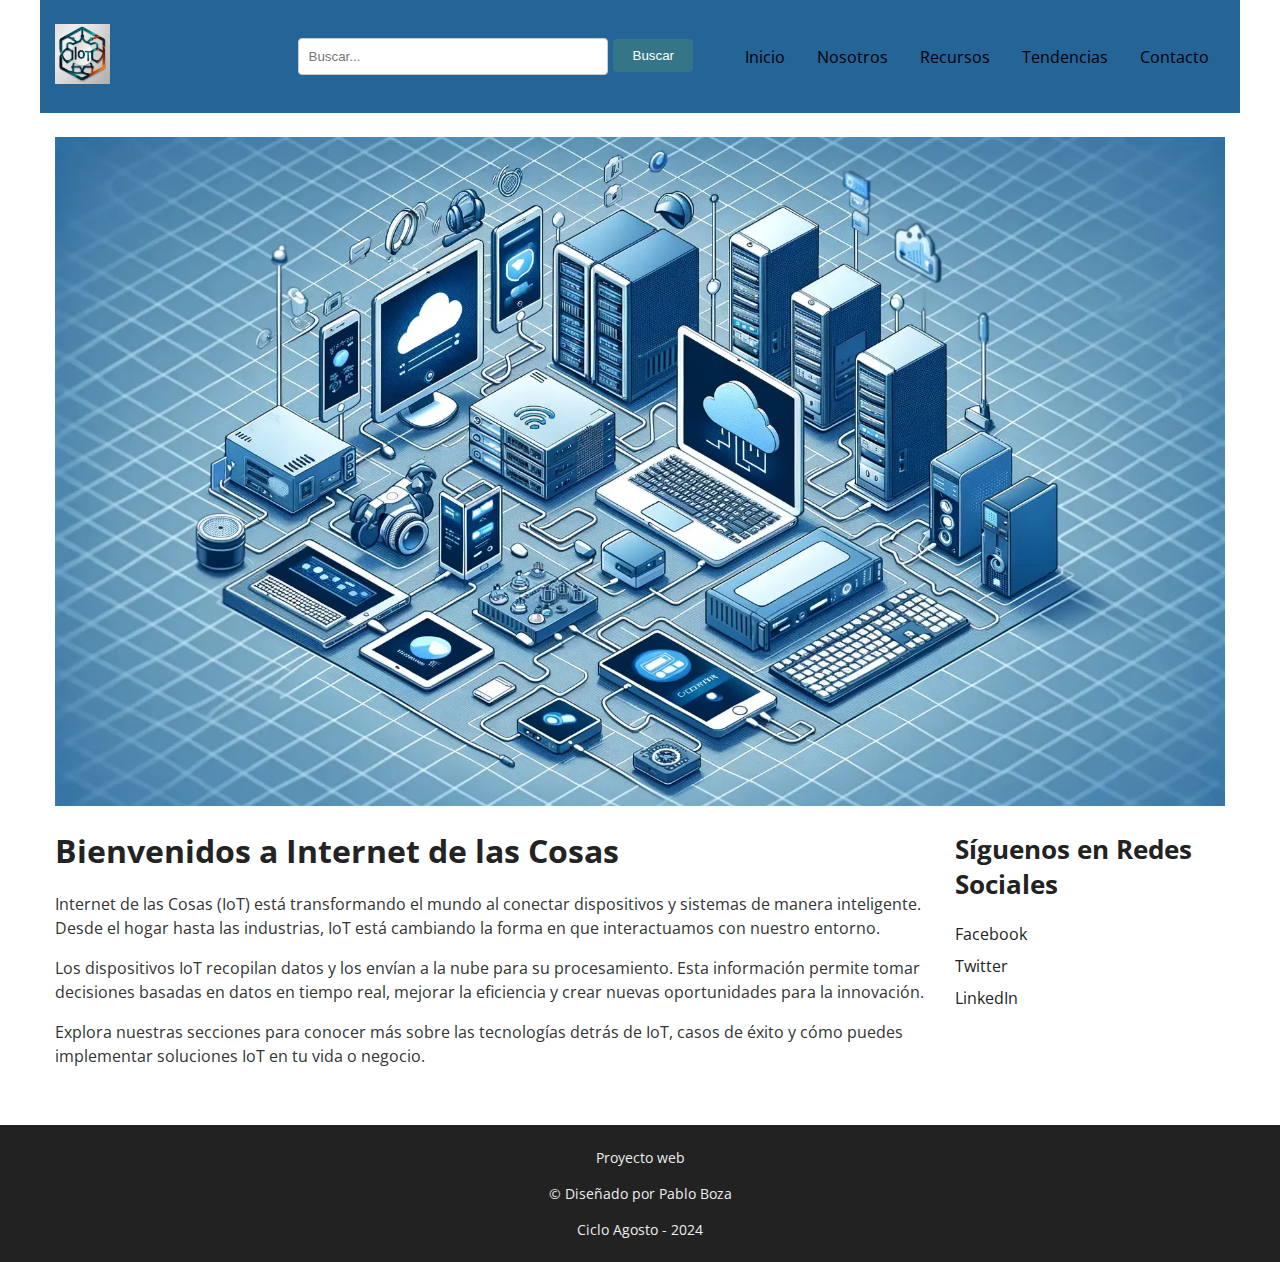
==== index.html @ d5b7204c ":v" ====
<!DOCTYPE html>
<html lang="es">
<head>
    <meta charset="UTF-8">
    <meta name="viewport" content="width=device-width, initial-scale=1.0">
    <title>Proyecto Web</title>
    <link rel="stylesheet" href="css/estilosWeb.css">
    <link rel="stylesheet" type="text/css" href="css/edgrid.css">
</head>
<body>
    <header class="ed-container">
        <div class="ed-item web-20">
            <a href="/"><img src="imagenes/logo_iot.jpeg" alt="Logo IoT"/></a>
        </div>
        <div class="ed-item web-20">
            <form class="search-form">
                <input type="text" name="search" placeholder="Buscar...">
                <button type="submit">Buscar</button>
            </form>
        </div>
        <div class="ed-item web-60">
            <nav>
                <ul class="ed-menu web-horizontal web-main-end">
                    <li><a href="index.html">Inicio</a></li>
                    <li><a href="nosotros.html">Nosotros</a></li>
                    <li><a href="#">Recursos</a>
                        <ul class="ed-menu web-vertical">
                            <li><a href="#">Herramientas</a></li>
                            <li><a href="#">Tutoriales</a></li>
                            <li><a href="#">Información</a></li>
                        </ul>
                    </li>
                    <li><a href="casos.html">Tendencias</a></li>
                    <li><a href="contacto.html">Contacto</a></li>
                </ul>
            </nav>
        </div>
    </header>
    <div id="banner" class="ed-container">
        <div class="ed-item">
            <img src="imagenes/img_iot.jpg" alt="Internet de las Cosas">
        </div>
    </div>
    <div class="ed-container">
        <main class="ed-item web-75">
            <h1>Bienvenidos a Internet de las Cosas</h1>
            <p>Internet de las Cosas (IoT) está transformando el mundo al conectar dispositivos y sistemas de manera inteligente. Desde el hogar hasta las industrias, IoT está cambiando la forma en que interactuamos con nuestro entorno.</p>
            <p>Los dispositivos IoT recopilan datos y los envían a la nube para su procesamiento. Esta información permite tomar decisiones basadas en datos en tiempo real, mejorar la eficiencia y crear nuevas oportunidades para la innovación.</p>
            <p>Explora nuestras secciones para conocer más sobre las tecnologías detrás de IoT, casos de éxito y cómo puedes implementar soluciones IoT en tu vida o negocio.</p>
        </main>
        <aside class="ed-item web-25">
            <div>
                <h2>Síguenos en Redes Sociales</h2>
                <a href="https://es-la.facebook.com/" target="_blank">Facebook</a>
                <a href="https://twitter.com/" target="_blank">Twitter</a>
                <a href="https://www.linkedin.com/" target="_blank">LinkedIn</a>
            </div>
        </aside>
    </div>
    <footer>
        <div class="contenido-footer">
            <p>Proyecto web</p>
            <p>&copy; Diseñado por Pablo Boza</p>
            <p>Ciclo Agosto - 2024</p>
        </div>
    </footer>
</body>
</html>
---- css/estilosWeb.css ----
header {
    background: #246497;
    padding-top: 24px;
    padding-bottom: 24px;
    display: flex;
    align-items: center; /* Alinea verticalmente los elementos en el centro */
}

header .ed-item img {
    max-height: 60px; /* Ajusta esta altura según el tamaño deseado */
    height: auto;
    width: auto;
}

.search-form {
    display: flex;
    align-items: center;
    justify-content: center;
    width: 400px;
    margin: 0 auto; /* Centra el formulario de búsqueda */
    margin-right: 60px;
}

.search-form input[type="text"] {
    padding: 10px;
    border: 1px solid #ccc;
    border-radius: 4px;
    width: calc(100% - 90px); /* Ajusta el ancho para que el campo y el botón se alineen */
    box-sizing: border-box;
}

.search-form button {
    padding: auto;
    border: none;
    border-radius: 4px;
    background-color: #347587; /* Color verde para el botón */
    color: white;
    cursor: pointer;
    width: 80px; /* Ajusta el ancho del botón */
    box-sizing: border-box;
    margin-left: 5px;
    margin-top: 11px;
}

.search-form button:hover {
    background-color: #45a049; /* Color de fondo al pasar el cursor */
}

nav {
    display: flex;
    align-items: center;
    justify-content: flex-end; /* Alinea los elementos de navegación al final */
    margin-left: auto; /* Empuja el menú hacia la derecha si hay espacio disponible */
}

.ed-menu {
    display: flex;
    align-items: center;
    list-style: none;
    margin: 0;
    padding: 0;
}

.ed-menu li {
    position: relative; /* Para la posición de los submenús */
}

.ed-menu a {
    padding: 10px 15px; /* Ajusta el espaciado según sea necesario */
    text-decoration: none;
    color: #000; /* Color de texto predeterminado, cambia si es necesario */
}

.ed-menu a:hover {
    background: #347587; /* Cambia el color de fondo al verde para el tema de IoT */
    color: #fff;
    transition: all 0.5s ease;
}

#banner img {
    margin-top: 24px;
    width: 100%;
    height: auto;
}

main h1 {
    color: #242323; /* Color verde para los encabezados */
}

aside {
    margin-top: 20px; /* Ajusta el margen superior según sea necesario */
}

aside a {
    display: block;
    margin-bottom: 10px;
    color: #242323; /* Color verde para los enlaces */
    text-decoration: none;
}

aside a:hover {
    text-decoration: underline;
}

footer {
    background: #222;
    text-align: center;
    font-size: .9em;
    color: #eee;
    padding-top: 1.5em;
    padding-bottom: 1.5em;
    margin-top: 4em;
}

.contacto {
    width: 80%;
    margin: 2em auto;
}

.contacto .ed-item {
    margin-bottom: 1em;
}

.contacto input,
.contacto textarea {
    width: 100%;
}

.enviar {
    background: steelblue;
    color: #fff;
    text-transform: uppercase;
    line-height: 2.5;
    padding: 0 1em;
    border: none;
    border-radius: 20px;
}

.web-vertical {
    float: left;
    text-align: center;
    background: #FAFAFA;
}
---- css/edgrid.css ----
@charset "UTF-8";
@import url(http://fonts.googleapis.com/css?family=Open+Sans:400,300,700,600,800);
*,
*:before,
*:after {
  box-sizing: border-box; }

body {
  margin: 0;
  font-family: sans-serif; }

img {
  max-width: 100%;
  height: auto; }

a {
  text-decoration: none; }

/*
  GRUPOS Y CAJAS
  ==============
  Los grupos son contenedores para las cajas.
  Las cajas crean las divisiones en el grupo (columnas).
  En ED GRID 1.2. los grupos son containers y las
  cajas son items. Para crear un namespace se usan las
  clases ed-container y ed-item. Se pueden seguir usando
  las clases .grupo y .caja pero se desaconseja (en la v2 desaparecerán)
*/
.grupo,
.ed-container {
  display: -webkit-flex;
  display: -ms-flexbox;
  display: flex;
  -webkit-flex-wrap: wrap;
      -ms-flex-wrap: wrap;
          flex-wrap: wrap;
  max-width: 1200px;
  margin-left: auto;
  margin-right: auto;
  width: 100%; }
  .grupo.total,
  .grupo.full,
  .ed-container.total,
  .ed-container.full {
    max-width: 100%; }

.caja,
.ed-item {
  margin: 0;
  padding-left: 15px;
  padding-right: 15px;
  width: 100%; }

.base-5,
.caja.base-5,
.ed-item.base-5 {
  width: 5%; }

.base-10,
.caja.base-10,
.ed-item.base-10 {
  width: 10%; }

.base-15,
.caja.base-15,
.ed-item.base-15 {
  width: 15%; }

.base-20,
.caja.base-20,
.ed-item.base-20 {
  width: 20%; }

.base-25,
.caja.base-25,
.ed-item.base-25 {
  width: 25%; }

.base-30,
.caja.base-30,
.ed-item.base-30 {
  width: 30%; }

.base-35,
.caja.base-35,
.ed-item.base-35 {
  width: 35%; }

.base-40,
.caja.base-40,
.ed-item.base-40 {
  width: 40%; }

.base-45,
.caja.base-45,
.ed-item.base-45 {
  width: 45%; }

.base-50,
.caja.base-50,
.ed-item.base-50 {
  width: 50%; }

.base-55,
.caja.base-55,
.ed-item.base-55 {
  width: 55%; }

.base-60,
.caja.base-60,
.ed-item.base-60 {
  width: 60%; }

.base-65,
.caja.base-65,
.ed-item.base-65 {
  width: 65%; }

.base-70,
.caja.base-70,
.ed-item.base-70 {
  width: 70%; }

.base-75,
.caja.base-75,
.ed-item.base-75 {
  width: 75%; }

.base-80,
.caja.base-80,
.ed-item.base-80 {
  width: 80%; }

.base-85,
.caja.base-85,
.ed-item.base-85 {
  width: 85%; }

.base-90,
.caja.base-90,
.ed-item.base-90 {
  width: 90%; }

.base-95,
.caja.base-95,
.ed-item.base-95 {
  width: 95%; }

.base-100,
.caja.base-100,
.ed-item.base-100 {
  width: 100%; }

.base-1-3,
.caja.base-1-3,
.ed-item.base-1-3 {
  width: 33.33333%; }

.base-2-3,
.caja.base-2-3,
.ed-item.base-2-3 {
  width: 66.66667%; }

.base-3-3,
.caja.base-3-3,
.ed-item.base-3-3 {
  width: 100%; }

.base-1-6,
.caja.base-1-6,
.ed-item.base-1-6 {
  width: 16.66667%; }

.base-2-6,
.caja.base-2-6,
.ed-item.base-2-6 {
  width: 33.33333%; }

.base-3-6,
.caja.base-3-6,
.ed-item.base-3-6 {
  width: 50%; }

.base-4-6,
.caja.base-4-6,
.ed-item.base-4-6 {
  width: 66.66667%; }

.base-5-6,
.caja.base-5-6,
.ed-item.base-5-6 {
  width: 83.33333%; }

.base-6-6,
.caja.base-6-6,
.ed-item.base-6-6 {
  width: 100%; }

.base-1-8,
.caja.base-1-8,
.ed-item.base-1-8 {
  width: 12.5%; }

.base-2-8,
.caja.base-2-8,
.ed-item.base-2-8 {
  width: 25%; }

.base-3-8,
.caja.base-3-8,
.ed-item.base-3-8 {
  width: 37.5%; }

.base-4-8,
.caja.base-4-8,
.ed-item.base-4-8 {
  width: 50%; }

.base-5-8,
.caja.base-5-8,
.ed-item.base-5-8 {
  width: 62.5%; }

.base-6-8,
.caja.base-6-8,
.ed-item.base-6-8 {
  width: 75%; }

.base-7-8,
.caja.base-7-8,
.ed-item.base-7-8 {
  width: 87.5%; }

.base-8-8,
.caja.base-8-8,
.ed-item.base-8-8 {
  width: 100%; }

@media all and (min-width: 480px) {
  .movil-5,
  .caja.movil-5,
  .ed-item.movil-5 {
    width: 5%; }
  .movil-10,
  .caja.movil-10,
  .ed-item.movil-10 {
    width: 10%; }
  .movil-15,
  .caja.movil-15,
  .ed-item.movil-15 {
    width: 15%; }
  .movil-20,
  .caja.movil-20,
  .ed-item.movil-20 {
    width: 20%; }
  .movil-25,
  .caja.movil-25,
  .ed-item.movil-25 {
    width: 25%; }
  .movil-30,
  .caja.movil-30,
  .ed-item.movil-30 {
    width: 30%; }
  .movil-35,
  .caja.movil-35,
  .ed-item.movil-35 {
    width: 35%; }
  .movil-40,
  .caja.movil-40,
  .ed-item.movil-40 {
    width: 40%; }
  .movil-45,
  .caja.movil-45,
  .ed-item.movil-45 {
    width: 45%; }
  .movil-50,
  .caja.movil-50,
  .ed-item.movil-50 {
    width: 50%; }
  .movil-55,
  .caja.movil-55,
  .ed-item.movil-55 {
    width: 55%; }
  .movil-60,
  .caja.movil-60,
  .ed-item.movil-60 {
    width: 60%; }
  .movil-65,
  .caja.movil-65,
  .ed-item.movil-65 {
    width: 65%; }
  .movil-70,
  .caja.movil-70,
  .ed-item.movil-70 {
    width: 70%; }
  .movil-75,
  .caja.movil-75,
  .ed-item.movil-75 {
    width: 75%; }
  .movil-80,
  .caja.movil-80,
  .ed-item.movil-80 {
    width: 80%; }
  .movil-85,
  .caja.movil-85,
  .ed-item.movil-85 {
    width: 85%; }
  .movil-90,
  .caja.movil-90,
  .ed-item.movil-90 {
    width: 90%; }
  .movil-95,
  .caja.movil-95,
  .ed-item.movil-95 {
    width: 95%; }
  .movil-100,
  .caja.movil-100,
  .ed-item.movil-100 {
    width: 100%; }
  .movil-1-3,
  .caja.movil-1-3,
  .ed-item.movil-1-3 {
    width: 33.33333%; }
  .movil-2-3,
  .caja.movil-2-3,
  .ed-item.movil-2-3 {
    width: 66.66667%; }
  .movil-3-3,
  .caja.movil-3-3,
  .ed-item.movil-3-3 {
    width: 100%; }
  .movil-1-6,
  .caja.movil-1-6,
  .ed-item.movil-1-6 {
    width: 16.66667%; }
  .movil-2-6,
  .caja.movil-2-6,
  .ed-item.movil-2-6 {
    width: 33.33333%; }
  .movil-3-6,
  .caja.movil-3-6,
  .ed-item.movil-3-6 {
    width: 50%; }
  .movil-4-6,
  .caja.movil-4-6,
  .ed-item.movil-4-6 {
    width: 66.66667%; }
  .movil-5-6,
  .caja.movil-5-6,
  .ed-item.movil-5-6 {
    width: 83.33333%; }
  .movil-6-6,
  .caja.movil-6-6,
  .ed-item.movil-6-6 {
    width: 100%; }
  .movil-1-8,
  .caja.movil-1-8,
  .ed-item.movil-1-8 {
    width: 12.5%; }
  .movil-2-8,
  .caja.movil-2-8,
  .ed-item.movil-2-8 {
    width: 25%; }
  .movil-3-8,
  .caja.movil-3-8,
  .ed-item.movil-3-8 {
    width: 37.5%; }
  .movil-4-8,
  .caja.movil-4-8,
  .ed-item.movil-4-8 {
    width: 50%; }
  .movil-5-8,
  .caja.movil-5-8,
  .ed-item.movil-5-8 {
    width: 62.5%; }
  .movil-6-8,
  .caja.movil-6-8,
  .ed-item.movil-6-8 {
    width: 75%; }
  .movil-7-8,
  .caja.movil-7-8,
  .ed-item.movil-7-8 {
    width: 87.5%; }
  .movil-8-8,
  .caja.movil-8-8,
  .ed-item.movil-8-8 {
    width: 100%; } }

@media all and (min-width: 768px) {
  .tablet-5,
  .caja.tablet-5,
  .ed-item.tablet-5 {
    width: 5%; }
  .tablet-10,
  .caja.tablet-10,
  .ed-item.tablet-10 {
    width: 10%; }
  .tablet-15,
  .caja.tablet-15,
  .ed-item.tablet-15 {
    width: 15%; }
  .tablet-20,
  .caja.tablet-20,
  .ed-item.tablet-20 {
    width: 20%; }
  .tablet-25,
  .caja.tablet-25,
  .ed-item.tablet-25 {
    width: 25%; }
  .tablet-30,
  .caja.tablet-30,
  .ed-item.tablet-30 {
    width: 30%; }
  .tablet-35,
  .caja.tablet-35,
  .ed-item.tablet-35 {
    width: 35%; }
  .tablet-40,
  .caja.tablet-40,
  .ed-item.tablet-40 {
    width: 40%; }
  .tablet-45,
  .caja.tablet-45,
  .ed-item.tablet-45 {
    width: 45%; }
  .tablet-50,
  .caja.tablet-50,
  .ed-item.tablet-50 {
    width: 50%; }
  .tablet-55,
  .caja.tablet-55,
  .ed-item.tablet-55 {
    width: 55%; }
  .tablet-60,
  .caja.tablet-60,
  .ed-item.tablet-60 {
    width: 60%; }
  .tablet-65,
  .caja.tablet-65,
  .ed-item.tablet-65 {
    width: 65%; }
  .tablet-70,
  .caja.tablet-70,
  .ed-item.tablet-70 {
    width: 70%; }
  .tablet-75,
  .caja.tablet-75,
  .ed-item.tablet-75 {
    width: 75%; }
  .tablet-80,
  .caja.tablet-80,
  .ed-item.tablet-80 {
    width: 80%; }
  .tablet-85,
  .caja.tablet-85,
  .ed-item.tablet-85 {
    width: 85%; }
  .tablet-90,
  .caja.tablet-90,
  .ed-item.tablet-90 {
    width: 90%; }
  .tablet-95,
  .caja.tablet-95,
  .ed-item.tablet-95 {
    width: 95%; }
  .tablet-100,
  .caja.tablet-100,
  .ed-item.tablet-100 {
    width: 100%; }
  .tablet-1-3,
  .caja.tablet-1-3,
  .ed-item.tablet-1-3 {
    width: 33.33333%; }
  .tablet-2-3,
  .caja.tablet-2-3,
  .ed-item.tablet-2-3 {
    width: 66.66667%; }
  .tablet-3-3,
  .caja.tablet-3-3,
  .ed-item.tablet-3-3 {
    width: 100%; }
  .tablet-1-6,
  .caja.tablet-1-6,
  .ed-item.tablet-1-6 {
    width: 16.66667%; }
  .tablet-2-6,
  .caja.tablet-2-6,
  .ed-item.tablet-2-6 {
    width: 33.33333%; }
  .tablet-3-6,
  .caja.tablet-3-6,
  .ed-item.tablet-3-6 {
    width: 50%; }
  .tablet-4-6,
  .caja.tablet-4-6,
  .ed-item.tablet-4-6 {
    width: 66.66667%; }
  .tablet-5-6,
  .caja.tablet-5-6,
  .ed-item.tablet-5-6 {
    width: 83.33333%; }
  .tablet-6-6,
  .caja.tablet-6-6,
  .ed-item.tablet-6-6 {
    width: 100%; }
  .tablet-1-8,
  .caja.tablet-1-8,
  .ed-item.tablet-1-8 {
    width: 12.5%; }
  .tablet-2-8,
  .caja.tablet-2-8,
  .ed-item.tablet-2-8 {
    width: 25%; }
  .tablet-3-8,
  .caja.tablet-3-8,
  .ed-item.tablet-3-8 {
    width: 37.5%; }
  .tablet-4-8,
  .caja.tablet-4-8,
  .ed-item.tablet-4-8 {
    width: 50%; }
  .tablet-5-8,
  .caja.tablet-5-8,
  .ed-item.tablet-5-8 {
    width: 62.5%; }
  .tablet-6-8,
  .caja.tablet-6-8,
  .ed-item.tablet-6-8 {
    width: 75%; }
  .tablet-7-8,
  .caja.tablet-7-8,
  .ed-item.tablet-7-8 {
    width: 87.5%; }
  .tablet-8-8,
  .caja.tablet-8-8,
  .ed-item.tablet-8-8 {
    width: 100%; } }

@media all and (min-width: 1024px) {
  .web-5,
  .caja.web-5,
  .ed-item.web-5 {
    width: 5%; }
  .web-10,
  .caja.web-10,
  .ed-item.web-10 {
    width: 10%; }
  .web-15,
  .caja.web-15,
  .ed-item.web-15 {
    width: 15%; }
  .web-20,
  .caja.web-20,
  .ed-item.web-20 {
    width: 20%; }
  .web-25,
  .caja.web-25,
  .ed-item.web-25 {
    width: 25%; }
  .web-30,
  .caja.web-30,
  .ed-item.web-30 {
    width: 30%; }
  .web-35,
  .caja.web-35,
  .ed-item.web-35 {
    width: 35%; }
  .web-40,
  .caja.web-40,
  .ed-item.web-40 {
    width: 40%; }
  .web-45,
  .caja.web-45,
  .ed-item.web-45 {
    width: 45%; }
  .web-50,
  .caja.web-50,
  .ed-item.web-50 {
    width: 50%; }
  .web-55,
  .caja.web-55,
  .ed-item.web-55 {
    width: 55%; }
  .web-60,
  .caja.web-60,
  .ed-item.web-60 {
    width: 60%; }
  .web-65,
  .caja.web-65,
  .ed-item.web-65 {
    width: 65%; }
  .web-70,
  .caja.web-70,
  .ed-item.web-70 {
    width: 70%; }
  .web-75,
  .caja.web-75,
  .ed-item.web-75 {
    width: 75%; }
  .web-80,
  .caja.web-80,
  .ed-item.web-80 {
    width: 80%; }
  .web-85,
  .caja.web-85,
  .ed-item.web-85 {
    width: 85%; }
  .web-90,
  .caja.web-90,
  .ed-item.web-90 {
    width: 90%; }
  .web-95,
  .caja.web-95,
  .ed-item.web-95 {
    width: 95%; }
  .web-100,
  .caja.web-100,
  .ed-item.web-100 {
    width: 100%; }
  .web-1-3,
  .caja.web-1-3,
  .ed-item.web-1-3 {
    width: 33.33333%; }
  .web-2-3,
  .caja.web-2-3,
  .ed-item.web-2-3 {
    width: 66.66667%; }
  .web-3-3,
  .caja.web-3-3,
  .ed-item.web-3-3 {
    width: 100%; }
  .web-1-6,
  .caja.web-1-6,
  .ed-item.web-1-6 {
    width: 16.66667%; }
  .web-2-6,
  .caja.web-2-6,
  .ed-item.web-2-6 {
    width: 33.33333%; }
  .web-3-6,
  .caja.web-3-6,
  .ed-item.web-3-6 {
    width: 50%; }
  .web-4-6,
  .caja.web-4-6,
  .ed-item.web-4-6 {
    width: 66.66667%; }
  .web-5-6,
  .caja.web-5-6,
  .ed-item.web-5-6 {
    width: 83.33333%; }
  .web-6-6,
  .caja.web-6-6,
  .ed-item.web-6-6 {
    width: 100%; }
  .web-1-8,
  .caja.web-1-8,
  .ed-item.web-1-8 {
    width: 12.5%; }
  .web-2-8,
  .caja.web-2-8,
  .ed-item.web-2-8 {
    width: 25%; }
  .web-3-8,
  .caja.web-3-8,
  .ed-item.web-3-8 {
    width: 37.5%; }
  .web-4-8,
  .caja.web-4-8,
  .ed-item.web-4-8 {
    width: 50%; }
  .web-5-8,
  .caja.web-5-8,
  .ed-item.web-5-8 {
    width: 62.5%; }
  .web-6-8,
  .caja.web-6-8,
  .ed-item.web-6-8 {
    width: 75%; }
  .web-7-8,
  .caja.web-7-8,
  .ed-item.web-7-8 {
    width: 87.5%; }
  .web-8-8,
  .caja.web-8-8,
  .ed-item.web-8-8 {
    width: 100%; } }

@media all and (min-width: 1400px) {
  .hd-5,
  .caja.hd-5,
  .ed-item.hd-5 {
    width: 5%; }
  .hd-10,
  .caja.hd-10,
  .ed-item.hd-10 {
    width: 10%; }
  .hd-15,
  .caja.hd-15,
  .ed-item.hd-15 {
    width: 15%; }
  .hd-20,
  .caja.hd-20,
  .ed-item.hd-20 {
    width: 20%; }
  .hd-25,
  .caja.hd-25,
  .ed-item.hd-25 {
    width: 25%; }
  .hd-30,
  .caja.hd-30,
  .ed-item.hd-30 {
    width: 30%; }
  .hd-35,
  .caja.hd-35,
  .ed-item.hd-35 {
    width: 35%; }
  .hd-40,
  .caja.hd-40,
  .ed-item.hd-40 {
    width: 40%; }
  .hd-45,
  .caja.hd-45,
  .ed-item.hd-45 {
    width: 45%; }
  .hd-50,
  .caja.hd-50,
  .ed-item.hd-50 {
    width: 50%; }
  .hd-55,
  .caja.hd-55,
  .ed-item.hd-55 {
    width: 55%; }
  .hd-60,
  .caja.hd-60,
  .ed-item.hd-60 {
    width: 60%; }
  .hd-65,
  .caja.hd-65,
  .ed-item.hd-65 {
    width: 65%; }
  .hd-70,
  .caja.hd-70,
  .ed-item.hd-70 {
    width: 70%; }
  .hd-75,
  .caja.hd-75,
  .ed-item.hd-75 {
    width: 75%; }
  .hd-80,
  .caja.hd-80,
  .ed-item.hd-80 {
    width: 80%; }
  .hd-85,
  .caja.hd-85,
  .ed-item.hd-85 {
    width: 85%; }
  .hd-90,
  .caja.hd-90,
  .ed-item.hd-90 {
    width: 90%; }
  .hd-95,
  .caja.hd-95,
  .ed-item.hd-95 {
    width: 95%; }
  .hd-100,
  .caja.hd-100,
  .ed-item.hd-100 {
    width: 100%; }
  .hd-1-3,
  .caja.hd-1-3,
  .ed-item.hd-1-3 {
    width: 33.33333%; }
  .hd-2-3,
  .caja.hd-2-3,
  .ed-item.hd-2-3 {
    width: 66.66667%; }
  .hd-3-3,
  .caja.hd-3-3,
  .ed-item.hd-3-3 {
    width: 100%; }
  .hd-1-6,
  .caja.hd-1-6,
  .ed-item.hd-1-6 {
    width: 16.66667%; }
  .hd-2-6,
  .caja.hd-2-6,
  .ed-item.hd-2-6 {
    width: 33.33333%; }
  .hd-3-6,
  .caja.hd-3-6,
  .ed-item.hd-3-6 {
    width: 50%; }
  .hd-4-6,
  .caja.hd-4-6,
  .ed-item.hd-4-6 {
    width: 66.66667%; }
  .hd-5-6,
  .caja.hd-5-6,
  .ed-item.hd-5-6 {
    width: 83.33333%; }
  .hd-6-6,
  .caja.hd-6-6,
  .ed-item.hd-6-6 {
    width: 100%; }
  .hd-1-8,
  .caja.hd-1-8,
  .ed-item.hd-1-8 {
    width: 12.5%; }
  .hd-2-8,
  .caja.hd-2-8,
  .ed-item.hd-2-8 {
    width: 25%; }
  .hd-3-8,
  .caja.hd-3-8,
  .ed-item.hd-3-8 {
    width: 37.5%; }
  .hd-4-8,
  .caja.hd-4-8,
  .ed-item.hd-4-8 {
    width: 50%; }
  .hd-5-8,
  .caja.hd-5-8,
  .ed-item.hd-5-8 {
    width: 62.5%; }
  .hd-6-8,
  .caja.hd-6-8,
  .ed-item.hd-6-8 {
    width: 75%; }
  .hd-7-8,
  .caja.hd-7-8,
  .ed-item.hd-7-8 {
    width: 87.5%; }
  .hd-8-8,
  .caja.hd-8-8,
  .ed-item.hd-8-8 {
    width: 100%; } }

/*ESTILOS PARA DESARROLLO
========================
Añada la clase "desarrollo"
a <body> para tener ayudas al trabajar con ED GRID
*/
body.desarrollo {
  margin: 0 !important; }
  body.desarrollo:before {
    background: steelblue;
    color: #fff;
    font-family: sans-serif;
    font-size: 18px;
    font-weight: bold;
    line-height: 36px;
    text-align: center;
    display: block;
    height: 36px;
    margin-bottom: 30px;
    position: relative;
    z-index: 900; }
  body.desarrollo .grupo,
  body.desarrollo .ed-container {
    padding-top: 22px;
    margin-bottom: 10px;
    outline: 1px solid tomato;
    position: relative; }
    body.desarrollo .grupo .caja,
    body.desarrollo .grupo .ed-item,
    body.desarrollo .ed-container .caja,
    body.desarrollo .ed-container .ed-item {
      position: relative;
      padding-bottom: 22px; }
      body.desarrollo .grupo .caja:nth-child(even),
      body.desarrollo .grupo .ed-item:nth-child(even),
      body.desarrollo .ed-container .caja:nth-child(even),
      body.desarrollo .ed-container .ed-item:nth-child(even) {
        background: rgba(70, 130, 180, 0.2); }
    body.desarrollo .grupo .grupo,
    body.desarrollo .grupo .ed-container,
    body.desarrollo .ed-container .grupo,
    body.desarrollo .ed-container .ed-container {
      margin-bottom: 0; }

.desarrollo .grupo:before,
.desarrollo .ed-container:before,
.desarrollo .grupo .caja:after,
.desarrollo .ed-container .ed-item:after {
  content: attr(class);
  font-style: italic;
  font-size: 12px;
  font-weight: normal;
  padding: 0 5px;
  z-index: 1;
  bottom: 0;
  right: 0;
  position: absolute;
  display: table;
  width: 100%;
  height: 22px;
  line-height: 22px; }

.desarrollo .grupo:before,
.desarrollo .ed-container:before {
  background: rgba(255, 99, 71, 0.3);
  color: tomato;
  top: 0;
  left: 0;
  width: 100%; }

.desarrollo .caja:after,
.desarrollo .ed-item:after {
  background: rgba(70, 130, 180, 0.2);
  color: steelblue; }

.desarrollo .caja.total:after,
.desarrollo .ed-item.total:after {
  background: rgba(27, 50, 70, 0.3); }

body.desarrollo:before {
  content: "ED-GRID: Tamaño base"; }

@media screen and (min-width: 480px) {
  body.desarrollo:before {
    content: "ED-GRID: Tamaño movil, desde 480px"; } }

@media screen and (min-width: 768px) {
  body.desarrollo:before {
    content: "ED-GRID: Tamaño tablet, desde 768px"; } }

@media screen and (min-width: 1024px) {
  body.desarrollo:before {
    content: "ED-GRID: Tamaño web, desde 1024px"; } }

@media screen and (min-width: 1400px) {
  body.desarrollo:before {
    content: "ED-GRID: Tamaño hd, desde 1400px"; } }

.grupo.demostrar,
.ed-container.demostrar {
  outline: 1px solid tomato;
  margin: 1em auto; }
  .grupo.demostrar > .caja,
  .grupo.demostrar > .ed-item,
  .ed-container.demostrar > .caja,
  .ed-container.demostrar > .ed-item {
    background: #eee;
    box-shadow: 0 0 0 1px steelblue;
    padding-top: 1em;
    padding-bottom: 1em; }
    .grupo.demostrar > .caja p,
    .grupo.demostrar > .ed-item p,
    .ed-container.demostrar > .caja p,
    .ed-container.demostrar > .ed-item p {
      margin-bottom: 0; }
    .grupo.demostrar > .caja:nth-child(odd),
    .grupo.demostrar > .ed-item:nth-child(odd),
    .ed-container.demostrar > .caja:nth-child(odd),
    .ed-container.demostrar > .ed-item:nth-child(odd) {
      background: #ddd; }

@media screen and (max-width: 479px) {
  .desde-movil,
  .from-movil {
    display: none !important; } }

@media screen and (max-width: 767px) {
  .desde-tablet,
  .from-tablet {
    display: none !important; } }

@media screen and (max-width: 1023px) {
  .desde-web,
  .from-web {
    display: none !important; } }

@media screen and (max-width: 1399px) {
  .desde-hd,
  .from-hd {
    display: none !important; } }

@media screen and (min-width: 480px) {
  .hasta-movil,
  .to-movil {
    display: none !important; } }

@media screen and (min-width: 768px) {
  .hasta-tablet,
  .to-tablet {
    display: none !important; } }

@media screen and (min-width: 1024px) {
  .hasta-web,
  .to-web {
    display: none !important; } }

@media screen and (min-width: 1400px) {
  .hasta-hd,
  .to-hd {
    display: none !important; } }

.centro,
.centrar,
.center {
  display: block;
  clear: both;
  margin-right: auto !important;
  margin-left: auto !important; }

.left,
.izquierda {
  float: left; }

.right,
.derecha {
  float: right; }

.total,
.full {
  width: 100%;
  clear: both; }

.centrar-texto,
.center-text,
.text-center {
  text-align: center; }

.izquierda-texto,
.izquierda-contenido {
  text-align: left; }

.derecha-texto,
.derecha-contenido {
  text-align: right; }

.circulo,
.circle {
  border-radius: 50%; }

.limpiar:before,
.limpiar:after,
.clearfix:before, .clearfix:after {
  content: "";
  display: table;
  width: 100%;
  clear: both; }

/*NO PADDING
===========
class="no-padding" al grupo, le da padding cero a todas sus cajas.
class="no-padding" a la caja le da padding cero solo a ella
*/
.no-padding.grupo > .caja,
.no-padding.ed-container > .ed-item,
.caja.no-padding,
.ed-item.no-padding {
  padding-left: 0 !important;
  padding-right: 0 !important; }

/* Controlar el padding*/
.padding {
  padding-left: 15px;
  padding-right: 15px; }

.padding-2 {
  padding-left: 30px;
  padding-right: 30px; }

.padding-3 {
  padding-left: 45px;
  padding-right: 45px; }

[class^="icon-"]:before,
[class*=" icon-"]:before {
  position: relative;
  top: .15em;
  display: inline-block; }

.espacio:before {
  margin-right: .3em; }

.ed-video {
  height: 0;
  overflow: hidden;
  padding-bottom: 56.25%;
  position: relative; }
  .ed-video > iframe,
  .ed-video > object,
  .ed-video > video {
    position: absolute;
    top: 0;
    left: 0;
    width: 100%;
    height: 100%; }

.ed-menu, .ed-menu ul {
  margin-top: 0;
  margin-bottom: 0;
  padding-left: 0;
  list-style: none; }

.ed-menu li {
  position: relative; }

.ed-menu ul {
  position: absolute;
  display: none; }

.ed-menu a {
  display: block;
  width: 100%;
  line-height: 3em;
  padding: 0 1em; }

.ed-menu.default, .ed-menu.nav-bar {
  background: #eee; }
  .ed-menu.default li, .ed-menu.nav-bar li {
    -webkit-flex: 1;
        -ms-flex: 1;
            flex: 1; }
    .ed-menu.default li:hover, .ed-menu.nav-bar li:hover {
      background: rgba(0, 0, 0, 0.1); }
  .ed-menu.default ul, .ed-menu.nav-bar ul {
    background: #e1e1e1; }
  .ed-menu.default a, .ed-menu.nav-bar a {
    color: #666; }

.ed-menu.nav-bar {
  border: 1px solid rgba(0, 0, 0, 0.1); }
  .ed-menu.nav-bar li {
    border-bottom: 1px solid rgba(0, 0, 0, 0.1); }
    .ed-menu.nav-bar li:last-child {
      border-right: none; }
  .ed-menu.nav-bar ul {
    border: 1px solid rgba(0, 0, 0, 0.1); }
    .ed-menu.nav-bar ul li {
      border-bottom: 1px solid rgba(0, 0, 0, 0.1); }
      .ed-menu.nav-bar ul li:last-child {
        border-bottom: none; }

.ed-menu.button-bar li {
  margin-bottom: .5em;
  margin-right: .5em; }

.ed-menu.button-bar a {
  border: 1px solid rgba(0, 0, 0, 0.1);
  display: block;
  background: #eee;
  line-height: 2.5em;
  margin-right: .5em;
  padding: 0 1.5em;
  border-radius: 4px;
  color: #666; }
  .ed-menu.button-bar a:hover {
    background: rgba(0, 0, 0, 0.1); }

@media screen and (min-width: 768px) {
  .tablet-horizontal {
    display: -webkit-flex;
    display: -ms-flexbox;
    display: flex;
    -webkit-flex-wrap: wrap;
        -ms-flex-wrap: wrap;
            flex-wrap: wrap;
    -webkit-align-items: center;
        -ms-flex-align: center;
            align-items: center; }
    .tablet-horizontal.nav-bar > li {
      border-right: 1px solid rgba(0, 0, 0, 0.1);
      border-bottom: none; }
    .tablet-horizontal a {
      text-align: center; }
    .tablet-horizontal ul {
      position: absolute;
      top: 100%;
      min-width: 10em; }
      .tablet-horizontal ul ul {
        top: 0;
        left: 100%; }
    .tablet-horizontal li:hover > ul {
      display: block; } }

@media screen and (min-width: 1024px) {
  .web-horizontal {
    display: -webkit-flex;
    display: -ms-flexbox;
    display: flex;
    -webkit-flex-wrap: wrap;
        -ms-flex-wrap: wrap;
            flex-wrap: wrap;
    -webkit-align-items: center;
        -ms-flex-align: center;
            align-items: center; }
    .web-horizontal.nav-bar > li {
      border-right: 1px solid rgba(0, 0, 0, 0.1);
      border-bottom: none; }
    .web-horizontal a {
      text-align: center; }
    .web-horizontal ul {
      position: absolute;
      top: 100%;
      min-width: 10em; }
      .web-horizontal ul ul {
        top: 0;
        left: 100%; }
    .web-horizontal li:hover > ul {
      display: block; } }

@font-face {
  font-family: "ed-grid";
  src: url("../fonts/ed-grid.eot");
  src: url("../fonts/ed-grid.eot?#iefix") format("embedded-opentype"), url("../fonts/ed-grid.woff") format("woff"), url("../fonts/ed-grid.ttf") format("truetype"), url("../fonts/ed-grid.svg#ed-grid") format("svg");
  font-weight: normal;
  font-style: normal; }

[data-icon]:before {
  font-family: "ed-grid", sans-serif !important;
  content: attr(data-icon);
  font-style: normal !important;
  font-weight: normal !important;
  font-variant: normal !important;
  text-transform: none !important;
  speak: none;
  line-height: 1;
  -webkit-font-smoothing: antialiased; }

[class^="icon-"]:before,
[class*=" icon-"]:before {
  font-family: "ed-grid",sans-serif !important;
  font-style: normal !important;
  font-weight: normal !important;
  font-variant: normal !important;
  text-transform: none !important;
  speak: none;
  line-height: 1;
  -webkit-font-smoothing: antialiased; }

.icon-youtube:before {
  content: "a"; }

.icon-twitter:before {
  content: "b"; }

.icon-facebook:before {
  content: "c"; }

.icon-linkedin:before {
  content: "d"; }

.icon-pinterest:before {
  content: "e"; }

.icon-instagram:before {
  content: "f"; }

.icon-rss:before {
  content: "g"; }

.icon-github:before {
  content: "h"; }

.icon-izquierda:before {
  content: "i"; }

.icon-derecha:before {
  content: "j"; }

.icon-arriba:before {
  content: "k"; }

.icon-abajo:before {
  content: "l"; }

.icon-triangulo-izquierda:before {
  content: "m"; }

.icon-triangulo-derecha:before {
  content: "n"; }

.icon-triangulo-arriba:before {
  content: "p"; }

.icon-aceptar:before {
  content: "q"; }

.icon-triangulo-abajo:before {
  content: "o"; }

.icon-telefono:before {
  content: "r"; }

.icon-android:before {
  content: "s"; }

.icon-apple:before {
  content: "t"; }

.icon-bitcoin:before {
  content: "u"; }

.icon-fecha:before {
  content: "v"; }

.icon-camara:before {
  content: "w"; }

.icon-tarjeta:before {
  content: "x"; }

.icon-pin:before {
  content: "y"; }

.icon-cerrar:before {
  content: "z"; }

.icon-whatsapp:before {
  content: "A"; }

.icon-vimeo:before {
  content: "B"; }

.icon-menu:before {
  content: "C"; }

.icon-menu-secundario:before {
  content: "D"; }

.icon-correo:before {
  content: "E"; }

.icon-ed:before {
  content: "F"; }

.icon-google-plus:before {
  content: "G"; }

.icon-carrito:before {
  content: "H"; }

.icon-usuario:before {
  content: "I"; }

.icon-enlace:before {
  content: "J"; }

.icon-portafolio:before {
  content: "K"; }

.icon-mastercard:before {
  content: "L"; }

.icon-paypal:before {
  content: "M"; }

.icon-visa:before {
  content: "N"; }

.icon-buscar:before {
  content: "O"; }

@media screen and (min-width: 480px) {
  .movil-order-1 {
    -webkit-order: 1;
        -ms-flex-order: 1;
            order: 1; }
  .movil-order-2 {
    -webkit-order: 2;
        -ms-flex-order: 2;
            order: 2; }
  .movil-order-3 {
    -webkit-order: 3;
        -ms-flex-order: 3;
            order: 3; }
  .movil-order-4 {
    -webkit-order: 4;
        -ms-flex-order: 4;
            order: 4; }
  .movil-order-5 {
    -webkit-order: 5;
        -ms-flex-order: 5;
            order: 5; }
  .movil-order-6 {
    -webkit-order: 6;
        -ms-flex-order: 6;
            order: 6; }
  .movil-order-7 {
    -webkit-order: 7;
        -ms-flex-order: 7;
            order: 7; }
  .movil-order-8 {
    -webkit-order: 8;
        -ms-flex-order: 8;
            order: 8; }
  .movil-order-9 {
    -webkit-order: 9;
        -ms-flex-order: 9;
            order: 9; }
  .movil-order-10 {
    -webkit-order: 10;
        -ms-flex-order: 10;
            order: 10; } }

@media screen and (min-width: 768px) {
  .tablet-order-1 {
    -webkit-order: 1;
        -ms-flex-order: 1;
            order: 1; }
  .tablet-order-2 {
    -webkit-order: 2;
        -ms-flex-order: 2;
            order: 2; }
  .tablet-order-3 {
    -webkit-order: 3;
        -ms-flex-order: 3;
            order: 3; }
  .tablet-order-4 {
    -webkit-order: 4;
        -ms-flex-order: 4;
            order: 4; }
  .tablet-order-5 {
    -webkit-order: 5;
        -ms-flex-order: 5;
            order: 5; }
  .tablet-order-6 {
    -webkit-order: 6;
        -ms-flex-order: 6;
            order: 6; }
  .tablet-order-7 {
    -webkit-order: 7;
        -ms-flex-order: 7;
            order: 7; }
  .tablet-order-8 {
    -webkit-order: 8;
        -ms-flex-order: 8;
            order: 8; }
  .tablet-order-9 {
    -webkit-order: 9;
        -ms-flex-order: 9;
            order: 9; }
  .tablet-order-10 {
    -webkit-order: 10;
        -ms-flex-order: 10;
            order: 10; } }

@media screen and (min-width: 1024px) {
  .web-order-1 {
    -webkit-order: 1;
        -ms-flex-order: 1;
            order: 1; }
  .web-order-2 {
    -webkit-order: 2;
        -ms-flex-order: 2;
            order: 2; }
  .web-order-3 {
    -webkit-order: 3;
        -ms-flex-order: 3;
            order: 3; }
  .web-order-4 {
    -webkit-order: 4;
        -ms-flex-order: 4;
            order: 4; }
  .web-order-5 {
    -webkit-order: 5;
        -ms-flex-order: 5;
            order: 5; }
  .web-order-6 {
    -webkit-order: 6;
        -ms-flex-order: 6;
            order: 6; }
  .web-order-7 {
    -webkit-order: 7;
        -ms-flex-order: 7;
            order: 7; }
  .web-order-8 {
    -webkit-order: 8;
        -ms-flex-order: 8;
            order: 8; }
  .web-order-9 {
    -webkit-order: 9;
        -ms-flex-order: 9;
            order: 9; }
  .web-order-10 {
    -webkit-order: 10;
        -ms-flex-order: 10;
            order: 10; } }

@media screen and (min-width: 1400px) {
  .hd-order-1 {
    -webkit-order: 1;
        -ms-flex-order: 1;
            order: 1; }
  .hd-order-2 {
    -webkit-order: 2;
        -ms-flex-order: 2;
            order: 2; }
  .hd-order-3 {
    -webkit-order: 3;
        -ms-flex-order: 3;
            order: 3; }
  .hd-order-4 {
    -webkit-order: 4;
        -ms-flex-order: 4;
            order: 4; }
  .hd-order-5 {
    -webkit-order: 5;
        -ms-flex-order: 5;
            order: 5; }
  .hd-order-6 {
    -webkit-order: 6;
        -ms-flex-order: 6;
            order: 6; }
  .hd-order-7 {
    -webkit-order: 7;
        -ms-flex-order: 7;
            order: 7; }
  .hd-order-8 {
    -webkit-order: 8;
        -ms-flex-order: 8;
            order: 8; }
  .hd-order-9 {
    -webkit-order: 9;
        -ms-flex-order: 9;
            order: 9; }
  .hd-order-10 {
    -webkit-order: 10;
        -ms-flex-order: 10;
            order: 10; } }

.justify {
  -webkit-justify-content: space-between;
      -ms-flex-pack: justify;
          justify-content: space-between;
  display: -webkit-flex;
  display: -ms-flexbox;
  display: flex;
  -webkit-flex-wrap: wrap;
      -ms-flex-wrap: wrap;
          flex-wrap: wrap; }

@media all and (min-width: 480px) {
  .movil-justify {
    -webkit-justify-content: space-between;
        -ms-flex-pack: justify;
            justify-content: space-between;
    display: -webkit-flex;
    display: -ms-flexbox;
    display: flex;
    -webkit-flex-wrap: wrap;
        -ms-flex-wrap: wrap;
            flex-wrap: wrap; } }

@media all and (min-width: 768px) {
  .tablet-justify {
    -webkit-justify-content: space-between;
        -ms-flex-pack: justify;
            justify-content: space-between;
    display: -webkit-flex;
    display: -ms-flexbox;
    display: flex;
    -webkit-flex-wrap: wrap;
        -ms-flex-wrap: wrap;
            flex-wrap: wrap; } }

@media all and (min-width: 1024px) {
  .web-justify {
    -webkit-justify-content: space-between;
        -ms-flex-pack: justify;
            justify-content: space-between;
    display: -webkit-flex;
    display: -ms-flexbox;
    display: flex;
    -webkit-flex-wrap: wrap;
        -ms-flex-wrap: wrap;
            flex-wrap: wrap; } }

@media all and (min-width: 1400px) {
  .hd-justify {
    -webkit-justify-content: space-between;
        -ms-flex-pack: justify;
            justify-content: space-between;
    display: -webkit-flex;
    display: -ms-flexbox;
    display: flex;
    -webkit-flex-wrap: wrap;
        -ms-flex-wrap: wrap;
            flex-wrap: wrap; } }

.distribute,
.distributed {
  -webkit-justify-content: space-around;
      -ms-flex-pack: distribute;
          justify-content: space-around;
  display: -webkit-flex;
  display: -ms-flexbox;
  display: flex;
  -webkit-flex-wrap: wrap;
      -ms-flex-wrap: wrap;
          flex-wrap: wrap; }

@media all and (min-width: 480px) {
  .movil-distribute,
  .movil-distributed {
    -webkit-justify-content: space-around;
        -ms-flex-pack: distribute;
            justify-content: space-around;
    display: -webkit-flex;
    display: -ms-flexbox;
    display: flex;
    -webkit-flex-wrap: wrap;
        -ms-flex-wrap: wrap;
            flex-wrap: wrap; } }

@media all and (min-width: 768px) {
  .tablet-distribute,
  .tablet-distributed {
    -webkit-justify-content: space-around;
        -ms-flex-pack: distribute;
            justify-content: space-around;
    display: -webkit-flex;
    display: -ms-flexbox;
    display: flex;
    -webkit-flex-wrap: wrap;
        -ms-flex-wrap: wrap;
            flex-wrap: wrap; } }

@media all and (min-width: 1024px) {
  .web-distribute,
  .web-distributed {
    -webkit-justify-content: space-around;
        -ms-flex-pack: distribute;
            justify-content: space-around;
    display: -webkit-flex;
    display: -ms-flexbox;
    display: flex;
    -webkit-flex-wrap: wrap;
        -ms-flex-wrap: wrap;
            flex-wrap: wrap; } }

@media all and (min-width: 1400px) {
  .hd-distribute,
  .hd-distributed {
    -webkit-justify-content: space-around;
        -ms-flex-pack: distribute;
            justify-content: space-around;
    display: -webkit-flex;
    display: -ms-flexbox;
    display: flex;
    -webkit-flex-wrap: wrap;
        -ms-flex-wrap: wrap;
            flex-wrap: wrap; } }

.main-center {
  -webkit-justify-content: center;
      -ms-flex-pack: center;
          justify-content: center;
  display: -webkit-flex;
  display: -ms-flexbox;
  display: flex;
  -webkit-flex-wrap: wrap;
      -ms-flex-wrap: wrap;
          flex-wrap: wrap; }

@media all and (min-width: 480px) {
  .movil-main-center {
    -webkit-justify-content: center;
        -ms-flex-pack: center;
            justify-content: center;
    display: -webkit-flex;
    display: -ms-flexbox;
    display: flex;
    -webkit-flex-wrap: wrap;
        -ms-flex-wrap: wrap;
            flex-wrap: wrap; } }

@media all and (min-width: 768px) {
  .tablet-main-center {
    -webkit-justify-content: center;
        -ms-flex-pack: center;
            justify-content: center;
    display: -webkit-flex;
    display: -ms-flexbox;
    display: flex;
    -webkit-flex-wrap: wrap;
        -ms-flex-wrap: wrap;
            flex-wrap: wrap; } }

@media all and (min-width: 1024px) {
  .web-main-center {
    -webkit-justify-content: center;
        -ms-flex-pack: center;
            justify-content: center;
    display: -webkit-flex;
    display: -ms-flexbox;
    display: flex;
    -webkit-flex-wrap: wrap;
        -ms-flex-wrap: wrap;
            flex-wrap: wrap; } }

@media all and (min-width: 1400px) {
  .hd-main-center {
    -webkit-justify-content: center;
        -ms-flex-pack: center;
            justify-content: center;
    display: -webkit-flex;
    display: -ms-flexbox;
    display: flex;
    -webkit-flex-wrap: wrap;
        -ms-flex-wrap: wrap;
            flex-wrap: wrap; } }

.main-start {
  -webkit-justify-content: flex-start;
      -ms-flex-pack: start;
          justify-content: flex-start;
  display: -webkit-flex;
  display: -ms-flexbox;
  display: flex;
  -webkit-flex-wrap: wrap;
      -ms-flex-wrap: wrap;
          flex-wrap: wrap; }

@media all and (min-width: 480px) {
  .movil-main-start {
    -webkit-justify-content: flex-start;
        -ms-flex-pack: start;
            justify-content: flex-start;
    display: -webkit-flex;
    display: -ms-flexbox;
    display: flex;
    -webkit-flex-wrap: wrap;
        -ms-flex-wrap: wrap;
            flex-wrap: wrap; } }

@media all and (min-width: 768px) {
  .tablet-main-start {
    -webkit-justify-content: flex-start;
        -ms-flex-pack: start;
            justify-content: flex-start;
    display: -webkit-flex;
    display: -ms-flexbox;
    display: flex;
    -webkit-flex-wrap: wrap;
        -ms-flex-wrap: wrap;
            flex-wrap: wrap; } }

@media all and (min-width: 1024px) {
  .web-main-start {
    -webkit-justify-content: flex-start;
        -ms-flex-pack: start;
            justify-content: flex-start;
    display: -webkit-flex;
    display: -ms-flexbox;
    display: flex;
    -webkit-flex-wrap: wrap;
        -ms-flex-wrap: wrap;
            flex-wrap: wrap; } }

@media all and (min-width: 1400px) {
  .hd-main-start {
    -webkit-justify-content: flex-start;
        -ms-flex-pack: start;
            justify-content: flex-start;
    display: -webkit-flex;
    display: -ms-flexbox;
    display: flex;
    -webkit-flex-wrap: wrap;
        -ms-flex-wrap: wrap;
            flex-wrap: wrap; } }

.main-end {
  -webkit-justify-content: flex-end;
      -ms-flex-pack: end;
          justify-content: flex-end;
  display: -webkit-flex;
  display: -ms-flexbox;
  display: flex;
  -webkit-flex-wrap: wrap;
      -ms-flex-wrap: wrap;
          flex-wrap: wrap; }

@media all and (min-width: 480px) {
  .movil-main-end {
    -webkit-justify-content: flex-end;
        -ms-flex-pack: end;
            justify-content: flex-end;
    display: -webkit-flex;
    display: -ms-flexbox;
    display: flex;
    -webkit-flex-wrap: wrap;
        -ms-flex-wrap: wrap;
            flex-wrap: wrap; } }

@media all and (min-width: 768px) {
  .tablet-main-end {
    -webkit-justify-content: flex-end;
        -ms-flex-pack: end;
            justify-content: flex-end;
    display: -webkit-flex;
    display: -ms-flexbox;
    display: flex;
    -webkit-flex-wrap: wrap;
        -ms-flex-wrap: wrap;
            flex-wrap: wrap; } }

@media all and (min-width: 1024px) {
  .web-main-end {
    -webkit-justify-content: flex-end;
        -ms-flex-pack: end;
            justify-content: flex-end;
    display: -webkit-flex;
    display: -ms-flexbox;
    display: flex;
    -webkit-flex-wrap: wrap;
        -ms-flex-wrap: wrap;
            flex-wrap: wrap; } }

@media all and (min-width: 1400px) {
  .hd-main-end {
    -webkit-justify-content: flex-end;
        -ms-flex-pack: end;
            justify-content: flex-end;
    display: -webkit-flex;
    display: -ms-flexbox;
    display: flex;
    -webkit-flex-wrap: wrap;
        -ms-flex-wrap: wrap;
            flex-wrap: wrap; } }

.cross-start {
  -webkit-align-items: flex-start;
      -ms-flex-align: start;
          align-items: flex-start;
  -webkit-align-content: flex-start;
      -ms-flex-line-pack: start;
          align-content: flex-start;
  display: -webkit-flex;
  display: -ms-flexbox;
  display: flex;
  -webkit-flex-wrap: wrap;
      -ms-flex-wrap: wrap;
          flex-wrap: wrap; }

@media all and (min-width: 480px) {
  .movil-cross-start {
    -webkit-align-items: flex-start;
        -ms-flex-align: start;
            align-items: flex-start;
    -webkit-align-content: flex-start;
        -ms-flex-line-pack: start;
            align-content: flex-start;
    display: -webkit-flex;
    display: -ms-flexbox;
    display: flex;
    -webkit-flex-wrap: wrap;
        -ms-flex-wrap: wrap;
            flex-wrap: wrap; } }

@media all and (min-width: 768px) {
  .tablet-cross-start {
    -webkit-align-items: flex-start;
        -ms-flex-align: start;
            align-items: flex-start;
    -webkit-align-content: flex-start;
        -ms-flex-line-pack: start;
            align-content: flex-start;
    display: -webkit-flex;
    display: -ms-flexbox;
    display: flex;
    -webkit-flex-wrap: wrap;
        -ms-flex-wrap: wrap;
            flex-wrap: wrap; } }

@media all and (min-width: 1024px) {
  .web-cross-start {
    -webkit-align-items: flex-start;
        -ms-flex-align: start;
            align-items: flex-start;
    -webkit-align-content: flex-start;
        -ms-flex-line-pack: start;
            align-content: flex-start;
    display: -webkit-flex;
    display: -ms-flexbox;
    display: flex;
    -webkit-flex-wrap: wrap;
        -ms-flex-wrap: wrap;
            flex-wrap: wrap; } }

@media all and (min-width: 1400px) {
  .hd-cross-start {
    -webkit-align-items: flex-start;
        -ms-flex-align: start;
            align-items: flex-start;
    -webkit-align-content: flex-start;
        -ms-flex-line-pack: start;
            align-content: flex-start;
    display: -webkit-flex;
    display: -ms-flexbox;
    display: flex;
    -webkit-flex-wrap: wrap;
        -ms-flex-wrap: wrap;
            flex-wrap: wrap; } }

.cross-center {
  -webkit-align-items: center;
      -ms-flex-align: center;
          align-items: center;
  -webkit-align-content: center;
      -ms-flex-line-pack: center;
          align-content: center;
  display: -webkit-flex;
  display: -ms-flexbox;
  display: flex;
  -webkit-flex-wrap: wrap;
      -ms-flex-wrap: wrap;
          flex-wrap: wrap; }

@media all and (min-width: 480px) {
  .movil-cross-center {
    -webkit-align-items: center;
        -ms-flex-align: center;
            align-items: center;
    -webkit-align-content: center;
        -ms-flex-line-pack: center;
            align-content: center;
    display: -webkit-flex;
    display: -ms-flexbox;
    display: flex;
    -webkit-flex-wrap: wrap;
        -ms-flex-wrap: wrap;
            flex-wrap: wrap; } }

@media all and (min-width: 768px) {
  .tablet-cross-center {
    -webkit-align-items: center;
        -ms-flex-align: center;
            align-items: center;
    -webkit-align-content: center;
        -ms-flex-line-pack: center;
            align-content: center;
    display: -webkit-flex;
    display: -ms-flexbox;
    display: flex;
    -webkit-flex-wrap: wrap;
        -ms-flex-wrap: wrap;
            flex-wrap: wrap; } }

@media all and (min-width: 1024px) {
  .web-cross-center {
    -webkit-align-items: center;
        -ms-flex-align: center;
            align-items: center;
    -webkit-align-content: center;
        -ms-flex-line-pack: center;
            align-content: center;
    display: -webkit-flex;
    display: -ms-flexbox;
    display: flex;
    -webkit-flex-wrap: wrap;
        -ms-flex-wrap: wrap;
            flex-wrap: wrap; } }

@media all and (min-width: 1400px) {
  .hd-cross-center {
    -webkit-align-items: center;
        -ms-flex-align: center;
            align-items: center;
    -webkit-align-content: center;
        -ms-flex-line-pack: center;
            align-content: center;
    display: -webkit-flex;
    display: -ms-flexbox;
    display: flex;
    -webkit-flex-wrap: wrap;
        -ms-flex-wrap: wrap;
            flex-wrap: wrap; } }

.cross-end {
  -webkit-align-items: flex-end;
      -ms-flex-align: end;
          align-items: flex-end;
  -webkit-align-content: flex-end;
      -ms-flex-line-pack: end;
          align-content: flex-end; }

@media all and (min-width: 480px) {
  .movil-cross-end {
    -webkit-align-items: flex-end;
        -ms-flex-align: end;
            align-items: flex-end;
    -webkit-align-content: flex-end;
        -ms-flex-line-pack: end;
            align-content: flex-end;
    display: -webkit-flex;
    display: -ms-flexbox;
    display: flex;
    -webkit-flex-wrap: wrap;
        -ms-flex-wrap: wrap;
            flex-wrap: wrap; } }

@media all and (min-width: 768px) {
  .tablet-cross-end {
    -webkit-align-items: flex-end;
        -ms-flex-align: end;
            align-items: flex-end;
    -webkit-align-content: flex-end;
        -ms-flex-line-pack: end;
            align-content: flex-end;
    display: -webkit-flex;
    display: -ms-flexbox;
    display: flex;
    -webkit-flex-wrap: wrap;
        -ms-flex-wrap: wrap;
            flex-wrap: wrap; } }

@media all and (min-width: 1024px) {
  .web-cross-end {
    -webkit-align-items: flex-end;
        -ms-flex-align: end;
            align-items: flex-end;
    -webkit-align-content: flex-end;
        -ms-flex-line-pack: end;
            align-content: flex-end;
    display: -webkit-flex;
    display: -ms-flexbox;
    display: flex;
    -webkit-flex-wrap: wrap;
        -ms-flex-wrap: wrap;
            flex-wrap: wrap; } }

@media all and (min-width: 1400px) {
  .hd-cross-end {
    -webkit-align-items: flex-end;
        -ms-flex-align: end;
            align-items: flex-end;
    -webkit-align-content: flex-end;
        -ms-flex-line-pack: end;
            align-content: flex-end;
    display: -webkit-flex;
    display: -ms-flexbox;
    display: flex;
    -webkit-flex-wrap: wrap;
        -ms-flex-wrap: wrap;
            flex-wrap: wrap; } }

.reverse {
  -webkit-flex-direction: row-reverse;
      -ms-flex-direction: row-reverse;
          flex-direction: row-reverse;
  display: -webkit-flex;
  display: -ms-flexbox;
  display: flex;
  -webkit-flex-wrap: wrap;
      -ms-flex-wrap: wrap;
          flex-wrap: wrap; }

@media all and (min-width: 480px) {
  .movil-reverse {
    -webkit-flex-direction: row-reverse;
        -ms-flex-direction: row-reverse;
            flex-direction: row-reverse;
    display: -webkit-flex;
    display: -ms-flexbox;
    display: flex;
    -webkit-flex-wrap: wrap;
        -ms-flex-wrap: wrap;
            flex-wrap: wrap; } }

@media all and (min-width: 768px) {
  .tablet-reverse {
    -webkit-flex-direction: row-reverse;
        -ms-flex-direction: row-reverse;
            flex-direction: row-reverse;
    display: -webkit-flex;
    display: -ms-flexbox;
    display: flex;
    -webkit-flex-wrap: wrap;
        -ms-flex-wrap: wrap;
            flex-wrap: wrap; } }

@media all and (min-width: 1024px) {
  .web-reverse {
    -webkit-flex-direction: row-reverse;
        -ms-flex-direction: row-reverse;
            flex-direction: row-reverse;
    display: -webkit-flex;
    display: -ms-flexbox;
    display: flex;
    -webkit-flex-wrap: wrap;
        -ms-flex-wrap: wrap;
            flex-wrap: wrap; } }

@media all and (min-width: 1400px) {
  .hd-reverse {
    -webkit-flex-direction: row-reverse;
        -ms-flex-direction: row-reverse;
            flex-direction: row-reverse;
    display: -webkit-flex;
    display: -ms-flexbox;
    display: flex;
    -webkit-flex-wrap: wrap;
        -ms-flex-wrap: wrap;
            flex-wrap: wrap; } }

.column {
  -webkit-flex-direction: column;
      -ms-flex-direction: column;
          flex-direction: column;
  display: -webkit-flex;
  display: -ms-flexbox;
  display: flex;
  -webkit-flex-wrap: wrap;
      -ms-flex-wrap: wrap;
          flex-wrap: wrap; }

@media all and (min-width: 480px) {
  .movil-column {
    -webkit-flex-direction: column;
        -ms-flex-direction: column;
            flex-direction: column;
    display: -webkit-flex;
    display: -ms-flexbox;
    display: flex;
    -webkit-flex-wrap: wrap;
        -ms-flex-wrap: wrap;
            flex-wrap: wrap; } }

@media all and (min-width: 768px) {
  .tablet-column {
    -webkit-flex-direction: column;
        -ms-flex-direction: column;
            flex-direction: column;
    display: -webkit-flex;
    display: -ms-flexbox;
    display: flex;
    -webkit-flex-wrap: wrap;
        -ms-flex-wrap: wrap;
            flex-wrap: wrap; } }

@media all and (min-width: 1024px) {
  .web-column {
    -webkit-flex-direction: column;
        -ms-flex-direction: column;
            flex-direction: column;
    display: -webkit-flex;
    display: -ms-flexbox;
    display: flex;
    -webkit-flex-wrap: wrap;
        -ms-flex-wrap: wrap;
            flex-wrap: wrap; } }

@media all and (min-width: 1400px) {
  .hd-column {
    -webkit-flex-direction: column;
        -ms-flex-direction: column;
            flex-direction: column;
    display: -webkit-flex;
    display: -ms-flexbox;
    display: flex;
    -webkit-flex-wrap: wrap;
        -ms-flex-wrap: wrap;
            flex-wrap: wrap; } }

.column-reverse {
  -webkit-flex-direction: column-reverse;
      -ms-flex-direction: column-reverse;
          flex-direction: column-reverse; }

@media all and (min-width: 480px) {
  .movil-column {
    -webkit-flex-direction: column-reverse;
        -ms-flex-direction: column-reverse;
            flex-direction: column-reverse;
    display: -webkit-flex;
    display: -ms-flexbox;
    display: flex;
    -webkit-flex-wrap: wrap;
        -ms-flex-wrap: wrap;
            flex-wrap: wrap; } }

@media all and (min-width: 768px) {
  .tablet-column {
    -webkit-flex-direction: column-reverse;
        -ms-flex-direction: column-reverse;
            flex-direction: column-reverse;
    display: -webkit-flex;
    display: -ms-flexbox;
    display: flex;
    -webkit-flex-wrap: wrap;
        -ms-flex-wrap: wrap;
            flex-wrap: wrap; } }

@media all and (min-width: 1024px) {
  .web-column {
    -webkit-flex-direction: column-reverse;
        -ms-flex-direction: column-reverse;
            flex-direction: column-reverse;
    display: -webkit-flex;
    display: -ms-flexbox;
    display: flex;
    -webkit-flex-wrap: wrap;
        -ms-flex-wrap: wrap;
            flex-wrap: wrap; } }

@media all and (min-width: 1400px) {
  .hd-column {
    -webkit-flex-direction: column-reverse;
        -ms-flex-direction: column-reverse;
            flex-direction: column-reverse;
    display: -webkit-flex;
    display: -ms-flexbox;
    display: flex;
    -webkit-flex-wrap: wrap;
        -ms-flex-wrap: wrap;
            flex-wrap: wrap; } }

.abcenter {
  -webkit-justify-content: center;
      -ms-flex-pack: center;
          justify-content: center;
  -webkit-align-items: center;
      -ms-flex-align: center;
          align-items: center;
  text-align: center; }

@media all and (min-width: 480px) {
  .caja.movil-offset-5,
  .ed-item.movil-offset-5 {
    margin-left: 5%; }
  .caja.movil-offset-10,
  .ed-item.movil-offset-10 {
    margin-left: 10%; }
  .caja.movil-offset-15,
  .ed-item.movil-offset-15 {
    margin-left: 15%; }
  .caja.movil-offset-20,
  .ed-item.movil-offset-20 {
    margin-left: 20%; }
  .caja.movil-offset-25,
  .ed-item.movil-offset-25 {
    margin-left: 25%; }
  .caja.movil-offset-30,
  .ed-item.movil-offset-30 {
    margin-left: 30%; }
  .caja.movil-offset-35,
  .ed-item.movil-offset-35 {
    margin-left: 35%; }
  .caja.movil-offset-40,
  .ed-item.movil-offset-40 {
    margin-left: 40%; }
  .caja.movil-offset-45,
  .ed-item.movil-offset-45 {
    margin-left: 45%; }
  .caja.movil-offset-50,
  .ed-item.movil-offset-50 {
    margin-left: 50%; }
  .caja.movil-offset-55,
  .ed-item.movil-offset-55 {
    margin-left: 55%; }
  .caja.movil-offset-60,
  .ed-item.movil-offset-60 {
    margin-left: 60%; }
  .caja.movil-offset-65,
  .ed-item.movil-offset-65 {
    margin-left: 65%; }
  .caja.movil-offset-70,
  .ed-item.movil-offset-70 {
    margin-left: 70%; }
  .caja.movil-offset-75,
  .ed-item.movil-offset-75 {
    margin-left: 75%; }
  .caja.movil-offset-80,
  .ed-item.movil-offset-80 {
    margin-left: 80%; }
  .caja.movil-offset-85,
  .ed-item.movil-offset-85 {
    margin-left: 85%; }
  .caja.movil-offset-90,
  .ed-item.movil-offset-90 {
    margin-left: 90%; }
  .caja.movil-offset-95,
  .ed-item.movil-offset-95 {
    margin-left: 95%; }
  .caja.movil-offset-100,
  .ed-item.movil-offset-100 {
    margin-left: 100%; }
  .caja.movil-offset-1-3,
  .ed-item.movil-offset-1-3 {
    margin-left: 33.33333%; }
  .caja.movil-offset-2-3,
  .ed-item.movil-offset-2-3 {
    margin-left: 66.66667%; }
  .caja.movil-offset-3-3,
  .ed-item.movil-offset-3-3 {
    margin-left: 100%; }
  .caja.movil-offset-1-6,
  .ed-item.movil-offset-1-6 {
    margin-left: 16.66667%; }
  .caja.movil-offset-2-6,
  .ed-item.movil-offset-2-6 {
    margin-left: 33.33333%; }
  .caja.movil-offset-3-6,
  .ed-item.movil-offset-3-6 {
    margin-left: 50%; }
  .caja.movil-offset-4-6,
  .ed-item.movil-offset-4-6 {
    margin-left: 66.66667%; }
  .caja.movil-offset-5-6,
  .ed-item.movil-offset-5-6 {
    margin-left: 83.33333%; }
  .caja.movil-offset-6-6,
  .ed-item.movil-offset-6-6 {
    margin-left: 100%; }
  .caja.movil-offset-1-8,
  .ed-item.movil-offset-1-8 {
    margin-left: 12.5%; }
  .caja.movil-offset-2-8,
  .ed-item.movil-offset-2-8 {
    margin-left: 25%; }
  .caja.movil-offset-3-8,
  .ed-item.movil-offset-3-8 {
    margin-left: 37.5%; }
  .caja.movil-offset-4-8,
  .ed-item.movil-offset-4-8 {
    margin-left: 50%; }
  .caja.movil-offset-5-8,
  .ed-item.movil-offset-5-8 {
    margin-left: 62.5%; }
  .caja.movil-offset-6-8,
  .ed-item.movil-offset-6-8 {
    margin-left: 75%; }
  .caja.movil-offset-7-8,
  .ed-item.movil-offset-7-8 {
    margin-left: 87.5%; }
  .caja.movil-offset-8-8,
  .ed-item.movil-offset-8-8 {
    margin-left: 100%; } }

@media all and (min-width: 768px) {
  .caja.tablet-offset-5,
  .ed-item.tablet-offset-5 {
    margin-left: 5%; }
  .caja.tablet-offset-10,
  .ed-item.tablet-offset-10 {
    margin-left: 10%; }
  .caja.tablet-offset-15,
  .ed-item.tablet-offset-15 {
    margin-left: 15%; }
  .caja.tablet-offset-20,
  .ed-item.tablet-offset-20 {
    margin-left: 20%; }
  .caja.tablet-offset-25,
  .ed-item.tablet-offset-25 {
    margin-left: 25%; }
  .caja.tablet-offset-30,
  .ed-item.tablet-offset-30 {
    margin-left: 30%; }
  .caja.tablet-offset-35,
  .ed-item.tablet-offset-35 {
    margin-left: 35%; }
  .caja.tablet-offset-40,
  .ed-item.tablet-offset-40 {
    margin-left: 40%; }
  .caja.tablet-offset-45,
  .ed-item.tablet-offset-45 {
    margin-left: 45%; }
  .caja.tablet-offset-50,
  .ed-item.tablet-offset-50 {
    margin-left: 50%; }
  .caja.tablet-offset-55,
  .ed-item.tablet-offset-55 {
    margin-left: 55%; }
  .caja.tablet-offset-60,
  .ed-item.tablet-offset-60 {
    margin-left: 60%; }
  .caja.tablet-offset-65,
  .ed-item.tablet-offset-65 {
    margin-left: 65%; }
  .caja.tablet-offset-70,
  .ed-item.tablet-offset-70 {
    margin-left: 70%; }
  .caja.tablet-offset-75,
  .ed-item.tablet-offset-75 {
    margin-left: 75%; }
  .caja.tablet-offset-80,
  .ed-item.tablet-offset-80 {
    margin-left: 80%; }
  .caja.tablet-offset-85,
  .ed-item.tablet-offset-85 {
    margin-left: 85%; }
  .caja.tablet-offset-90,
  .ed-item.tablet-offset-90 {
    margin-left: 90%; }
  .caja.tablet-offset-95,
  .ed-item.tablet-offset-95 {
    margin-left: 95%; }
  .caja.tablet-offset-100,
  .ed-item.tablet-offset-100 {
    margin-left: 100%; }
  .caja.tablet-offset-1-3,
  .ed-item.tablet-offset-1-3 {
    margin-left: 33.33333%; }
  .caja.tablet-offset-2-3,
  .ed-item.tablet-offset-2-3 {
    margin-left: 66.66667%; }
  .caja.tablet-offset-3-3,
  .ed-item.tablet-offset-3-3 {
    margin-left: 100%; }
  .caja.tablet-offset-1-6,
  .ed-item.tablet-offset-1-6 {
    margin-left: 16.66667%; }
  .caja.tablet-offset-2-6,
  .ed-item.tablet-offset-2-6 {
    margin-left: 33.33333%; }
  .caja.tablet-offset-3-6,
  .ed-item.tablet-offset-3-6 {
    margin-left: 50%; }
  .caja.tablet-offset-4-6,
  .ed-item.tablet-offset-4-6 {
    margin-left: 66.66667%; }
  .caja.tablet-offset-5-6,
  .ed-item.tablet-offset-5-6 {
    margin-left: 83.33333%; }
  .caja.tablet-offset-6-6,
  .ed-item.tablet-offset-6-6 {
    margin-left: 100%; }
  .caja.tablet-offset-1-8,
  .ed-item.tablet-offset-1-8 {
    margin-left: 12.5%; }
  .caja.tablet-offset-2-8,
  .ed-item.tablet-offset-2-8 {
    margin-left: 25%; }
  .caja.tablet-offset-3-8,
  .ed-item.tablet-offset-3-8 {
    margin-left: 37.5%; }
  .caja.tablet-offset-4-8,
  .ed-item.tablet-offset-4-8 {
    margin-left: 50%; }
  .caja.tablet-offset-5-8,
  .ed-item.tablet-offset-5-8 {
    margin-left: 62.5%; }
  .caja.tablet-offset-6-8,
  .ed-item.tablet-offset-6-8 {
    margin-left: 75%; }
  .caja.tablet-offset-7-8,
  .ed-item.tablet-offset-7-8 {
    margin-left: 87.5%; }
  .caja.tablet-offset-8-8,
  .ed-item.tablet-offset-8-8 {
    margin-left: 100%; } }

@media all and (min-width: 1024px) {
  .caja.web-offset-5,
  .ed-item.web-offset-5 {
    margin-left: 5%; }
  .caja.web-offset-10,
  .ed-item.web-offset-10 {
    margin-left: 10%; }
  .caja.web-offset-15,
  .ed-item.web-offset-15 {
    margin-left: 15%; }
  .caja.web-offset-20,
  .ed-item.web-offset-20 {
    margin-left: 20%; }
  .caja.web-offset-25,
  .ed-item.web-offset-25 {
    margin-left: 25%; }
  .caja.web-offset-30,
  .ed-item.web-offset-30 {
    margin-left: 30%; }
  .caja.web-offset-35,
  .ed-item.web-offset-35 {
    margin-left: 35%; }
  .caja.web-offset-40,
  .ed-item.web-offset-40 {
    margin-left: 40%; }
  .caja.web-offset-45,
  .ed-item.web-offset-45 {
    margin-left: 45%; }
  .caja.web-offset-50,
  .ed-item.web-offset-50 {
    margin-left: 50%; }
  .caja.web-offset-55,
  .ed-item.web-offset-55 {
    margin-left: 55%; }
  .caja.web-offset-60,
  .ed-item.web-offset-60 {
    margin-left: 60%; }
  .caja.web-offset-65,
  .ed-item.web-offset-65 {
    margin-left: 65%; }
  .caja.web-offset-70,
  .ed-item.web-offset-70 {
    margin-left: 70%; }
  .caja.web-offset-75,
  .ed-item.web-offset-75 {
    margin-left: 75%; }
  .caja.web-offset-80,
  .ed-item.web-offset-80 {
    margin-left: 80%; }
  .caja.web-offset-85,
  .ed-item.web-offset-85 {
    margin-left: 85%; }
  .caja.web-offset-90,
  .ed-item.web-offset-90 {
    margin-left: 90%; }
  .caja.web-offset-95,
  .ed-item.web-offset-95 {
    margin-left: 95%; }
  .caja.web-offset-100,
  .ed-item.web-offset-100 {
    margin-left: 100%; }
  .caja.web-offset-1-3,
  .ed-item.web-offset-1-3 {
    margin-left: 33.33333%; }
  .caja.web-offset-2-3,
  .ed-item.web-offset-2-3 {
    margin-left: 66.66667%; }
  .caja.web-offset-3-3,
  .ed-item.web-offset-3-3 {
    margin-left: 100%; }
  .caja.web-offset-1-6,
  .ed-item.web-offset-1-6 {
    margin-left: 16.66667%; }
  .caja.web-offset-2-6,
  .ed-item.web-offset-2-6 {
    margin-left: 33.33333%; }
  .caja.web-offset-3-6,
  .ed-item.web-offset-3-6 {
    margin-left: 50%; }
  .caja.web-offset-4-6,
  .ed-item.web-offset-4-6 {
    margin-left: 66.66667%; }
  .caja.web-offset-5-6,
  .ed-item.web-offset-5-6 {
    margin-left: 83.33333%; }
  .caja.web-offset-6-6,
  .ed-item.web-offset-6-6 {
    margin-left: 100%; }
  .caja.web-offset-1-8,
  .ed-item.web-offset-1-8 {
    margin-left: 12.5%; }
  .caja.web-offset-2-8,
  .ed-item.web-offset-2-8 {
    margin-left: 25%; }
  .caja.web-offset-3-8,
  .ed-item.web-offset-3-8 {
    margin-left: 37.5%; }
  .caja.web-offset-4-8,
  .ed-item.web-offset-4-8 {
    margin-left: 50%; }
  .caja.web-offset-5-8,
  .ed-item.web-offset-5-8 {
    margin-left: 62.5%; }
  .caja.web-offset-6-8,
  .ed-item.web-offset-6-8 {
    margin-left: 75%; }
  .caja.web-offset-7-8,
  .ed-item.web-offset-7-8 {
    margin-left: 87.5%; }
  .caja.web-offset-8-8,
  .ed-item.web-offset-8-8 {
    margin-left: 100%; } }

@media all and (min-width: 1400px) {
  .caja.hd-offset-5,
  .ed-item.hd-offset-5 {
    margin-left: 5%; }
  .caja.hd-offset-10,
  .ed-item.hd-offset-10 {
    margin-left: 10%; }
  .caja.hd-offset-15,
  .ed-item.hd-offset-15 {
    margin-left: 15%; }
  .caja.hd-offset-20,
  .ed-item.hd-offset-20 {
    margin-left: 20%; }
  .caja.hd-offset-25,
  .ed-item.hd-offset-25 {
    margin-left: 25%; }
  .caja.hd-offset-30,
  .ed-item.hd-offset-30 {
    margin-left: 30%; }
  .caja.hd-offset-35,
  .ed-item.hd-offset-35 {
    margin-left: 35%; }
  .caja.hd-offset-40,
  .ed-item.hd-offset-40 {
    margin-left: 40%; }
  .caja.hd-offset-45,
  .ed-item.hd-offset-45 {
    margin-left: 45%; }
  .caja.hd-offset-50,
  .ed-item.hd-offset-50 {
    margin-left: 50%; }
  .caja.hd-offset-55,
  .ed-item.hd-offset-55 {
    margin-left: 55%; }
  .caja.hd-offset-60,
  .ed-item.hd-offset-60 {
    margin-left: 60%; }
  .caja.hd-offset-65,
  .ed-item.hd-offset-65 {
    margin-left: 65%; }
  .caja.hd-offset-70,
  .ed-item.hd-offset-70 {
    margin-left: 70%; }
  .caja.hd-offset-75,
  .ed-item.hd-offset-75 {
    margin-left: 75%; }
  .caja.hd-offset-80,
  .ed-item.hd-offset-80 {
    margin-left: 80%; }
  .caja.hd-offset-85,
  .ed-item.hd-offset-85 {
    margin-left: 85%; }
  .caja.hd-offset-90,
  .ed-item.hd-offset-90 {
    margin-left: 90%; }
  .caja.hd-offset-95,
  .ed-item.hd-offset-95 {
    margin-left: 95%; }
  .caja.hd-offset-100,
  .ed-item.hd-offset-100 {
    margin-left: 100%; }
  .caja.hd-offset-1-3,
  .ed-item.hd-offset-1-3 {
    margin-left: 33.33333%; }
  .caja.hd-offset-2-3,
  .ed-item.hd-offset-2-3 {
    margin-left: 66.66667%; }
  .caja.hd-offset-3-3,
  .ed-item.hd-offset-3-3 {
    margin-left: 100%; }
  .caja.hd-offset-1-6,
  .ed-item.hd-offset-1-6 {
    margin-left: 16.66667%; }
  .caja.hd-offset-2-6,
  .ed-item.hd-offset-2-6 {
    margin-left: 33.33333%; }
  .caja.hd-offset-3-6,
  .ed-item.hd-offset-3-6 {
    margin-left: 50%; }
  .caja.hd-offset-4-6,
  .ed-item.hd-offset-4-6 {
    margin-left: 66.66667%; }
  .caja.hd-offset-5-6,
  .ed-item.hd-offset-5-6 {
    margin-left: 83.33333%; }
  .caja.hd-offset-6-6,
  .ed-item.hd-offset-6-6 {
    margin-left: 100%; }
  .caja.hd-offset-1-8,
  .ed-item.hd-offset-1-8 {
    margin-left: 12.5%; }
  .caja.hd-offset-2-8,
  .ed-item.hd-offset-2-8 {
    margin-left: 25%; }
  .caja.hd-offset-3-8,
  .ed-item.hd-offset-3-8 {
    margin-left: 37.5%; }
  .caja.hd-offset-4-8,
  .ed-item.hd-offset-4-8 {
    margin-left: 50%; }
  .caja.hd-offset-5-8,
  .ed-item.hd-offset-5-8 {
    margin-left: 62.5%; }
  .caja.hd-offset-6-8,
  .ed-item.hd-offset-6-8 {
    margin-left: 75%; }
  .caja.hd-offset-7-8,
  .ed-item.hd-offset-7-8 {
    margin-left: 87.5%; }
  .caja.hd-offset-8-8,
  .ed-item.hd-offset-8-8 {
    margin-left: 100%; } }

.boton, .button, button {
  display: inline-block;
  line-height: 2.5em;
  background: #ddd;
  color: #333;
  padding: 0 1.5em;
  cursor: pointer;
  margin-bottom: 1em; }
  .boton:hover, .button:hover, button:hover {
    background: #d0d0d0; }
  .boton:active, .button:active, button:active {
    -webkit-transform: scale(0.97);
            transform: scale(0.97); }
  .boton.round, .button.round, button.round {
    display: inline-block;
    line-height: 2.5em;
    background: #ddd;
    color: #333;
    padding: 0 1.5em;
    cursor: pointer;
    margin-bottom: 1em;
    border-radius: 1.25em; }
    .boton.round:hover, .button.round:hover, button.round:hover {
      background: #d0d0d0; }
    .boton.round:active, .button.round:active, button.round:active {
      -webkit-transform: scale(0.97);
              transform: scale(0.97); }
  .boton.radius, .button.radius, button.radius {
    display: inline-block;
    line-height: 2.5em;
    background: #ddd;
    color: #333;
    padding: 0 1.5em;
    cursor: pointer;
    margin-bottom: 1em;
    border-radius: 1.25em; }
    .boton.radius:hover, .button.radius:hover, button.radius:hover {
      background: #d0d0d0; }
    .boton.radius:active, .button.radius:active, button.radius:active {
      -webkit-transform: scale(0.97);
              transform: scale(0.97); }

body {
  background: #fff;
  font-family: "Open Sans", sans-serif;
  color: #333; }

a {
  color: initial;
  text-decoration: none; }

p, blockquote, li {
  font-size: 1em;
  line-height: 1.5; }

p {
  margin: 0 0 1em 0; }
  p:last-child,
  p:only-child {
    margin: 0; }

h1, h2, h3, h4, h5, h6 {
  font-family: "Open Sans", sans-serif;
  font-weight: 700;
  text-transform: normal;
  color: #222; }

h1 {
  font-size: 2em;
  line-height: 1.2; }

h2 {
  font-size: 1.6em; }

h3 {
  font-size: 1.3em; }

h4 {
  font-size: 1em; }

h5 {
  font-size: 0.9em; }

h6 {
  font-size: 0.8em; }
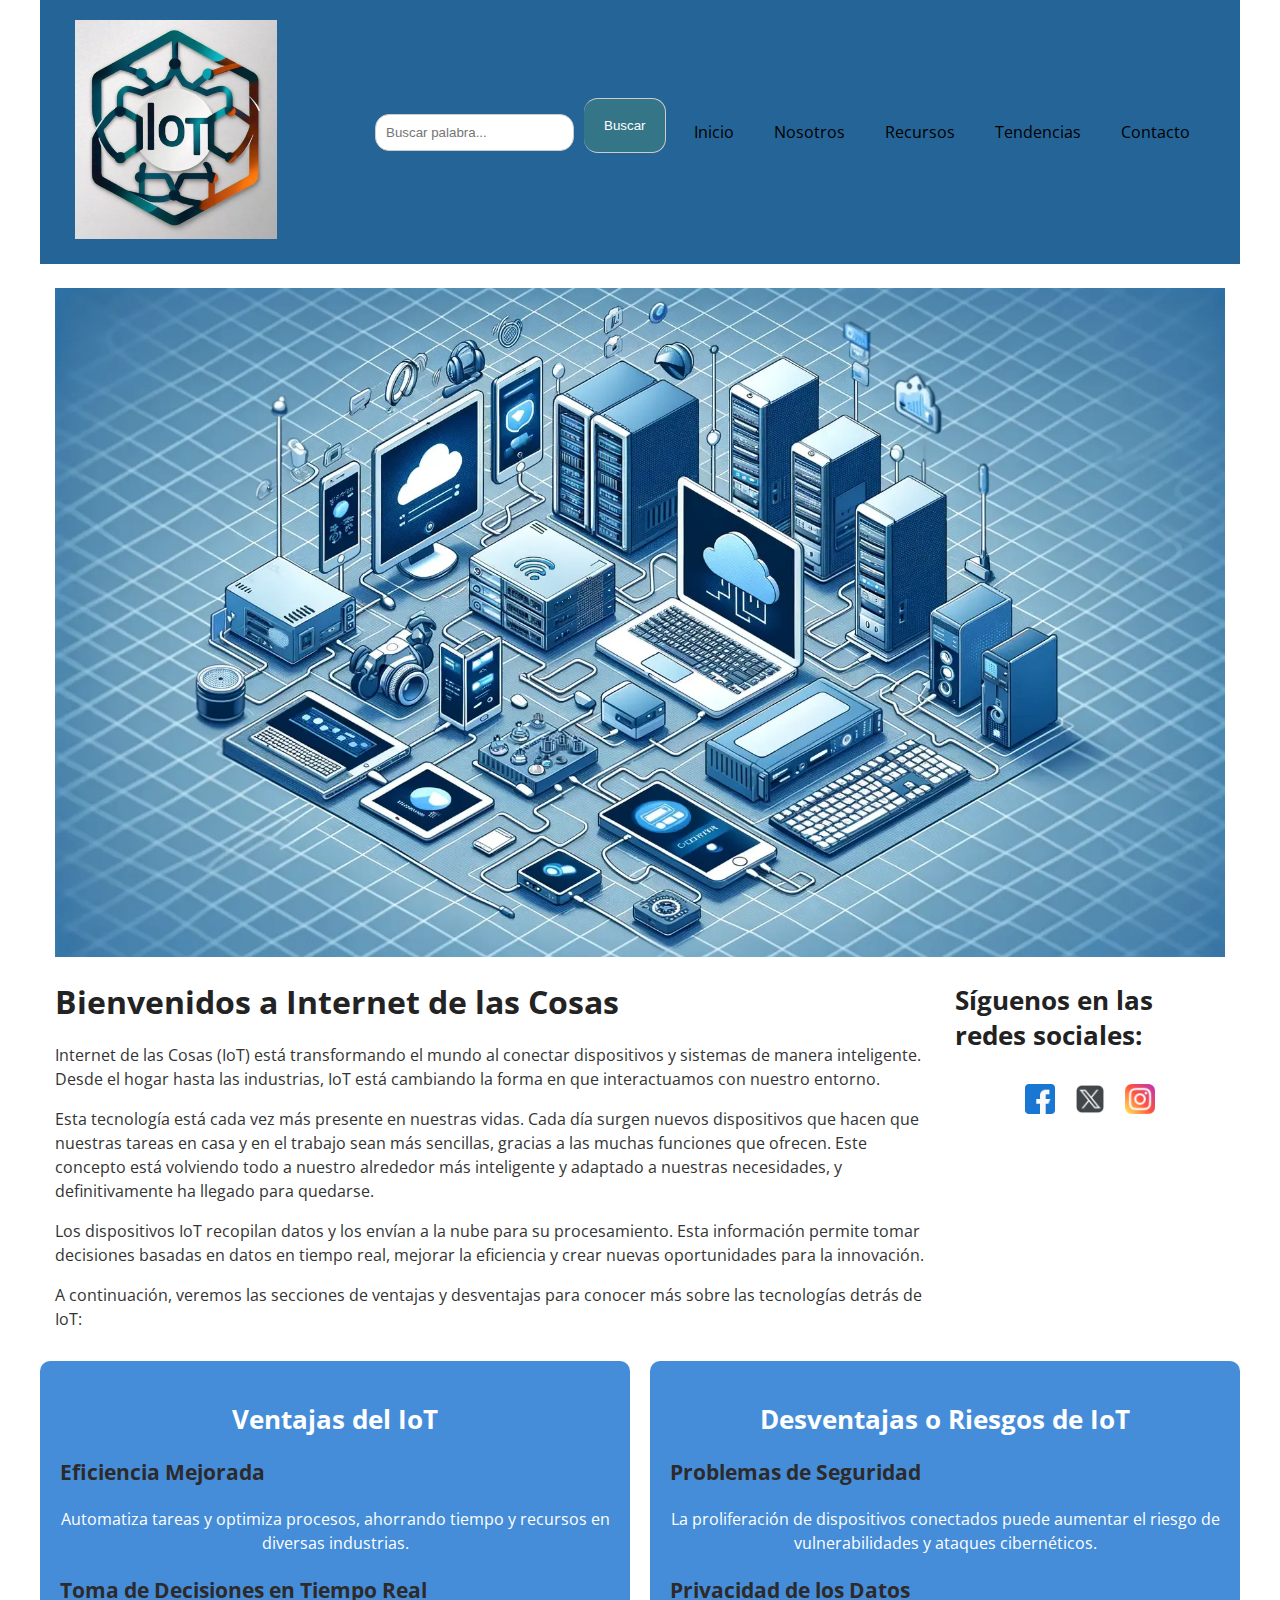
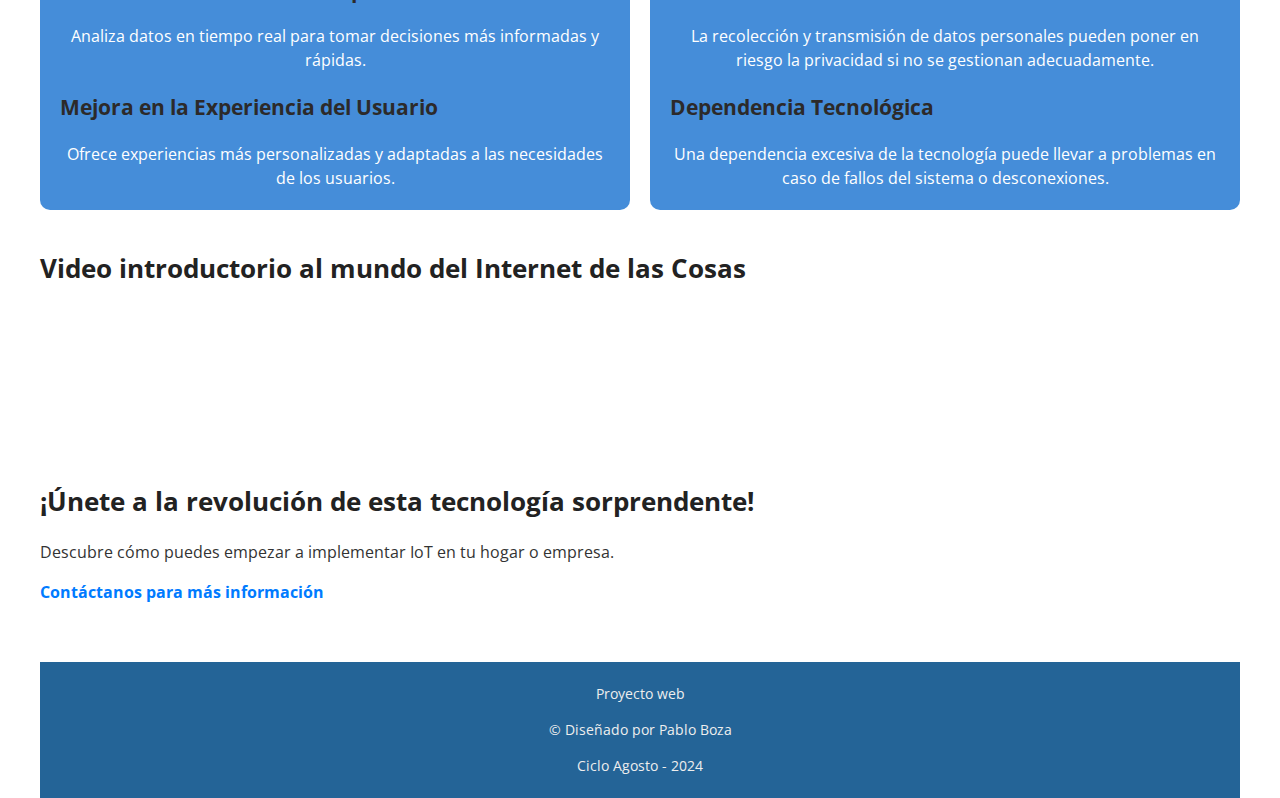
==== commit c2a7af03: "a" ====
--- a/index.html
+++ b/index.html
@@ -10,27 +10,27 @@
 <body>
     <header class="ed-container">
         <div class="ed-item web-20">
-            <a href="/"><img src="imagenes/logo_iot.jpeg" alt="Logo IoT"/></a>
+            <a><img src="imagenes/logo_iot.jpeg" alt="Logo IoT"/></a>
         </div>
         <div class="ed-item web-20">
             <form class="search-form">
-                <input type="text" name="search" placeholder="Buscar...">
+                <input type="text" name="search" placeholder="Buscar palabra...">
                 <button type="submit">Buscar</button>
             </form>
         </div>
-        <div class="ed-item web-60">
+        <div class="ed-item web-50">
             <nav>
                 <ul class="ed-menu web-horizontal web-main-end">
                     <li><a href="index.html">Inicio</a></li>
                     <li><a href="nosotros.html">Nosotros</a></li>
                     <li><a href="#">Recursos</a>
                         <ul class="ed-menu web-vertical">
-                            <li><a href="#">Herramientas</a></li>
-                            <li><a href="#">Tutoriales</a></li>
-                            <li><a href="#">Información</a></li>
+                            <li><a href="tecnologias.html">Tecnologías relacionadas</a></li>
+                            <li><a href="videos.html">Videos</a></li>
+                            <li><a href="informacion.html">Información</a></li>
                         </ul>
                     </li>
-                    <li><a href="casos.html">Tendencias</a></li>
+                    <li><a href="tendencia.html">Tendencias</a></li>
                     <li><a href="contacto.html">Contacto</a></li>
                 </ul>
             </nav>
@@ -45,19 +45,85 @@
         <main class="ed-item web-75">
             <h1>Bienvenidos a Internet de las Cosas</h1>
             <p>Internet de las Cosas (IoT) está transformando el mundo al conectar dispositivos y sistemas de manera inteligente. Desde el hogar hasta las industrias, IoT está cambiando la forma en que interactuamos con nuestro entorno.</p>
+            <p>Esta tecnología está cada vez más presente en nuestras vidas. Cada día surgen nuevos dispositivos que hacen que nuestras tareas en casa y en el trabajo sean más sencillas, gracias a las muchas funciones que ofrecen. Este concepto está volviendo todo a nuestro alrededor más inteligente y adaptado a nuestras necesidades, y definitivamente ha llegado para quedarse.</p>
             <p>Los dispositivos IoT recopilan datos y los envían a la nube para su procesamiento. Esta información permite tomar decisiones basadas en datos en tiempo real, mejorar la eficiencia y crear nuevas oportunidades para la innovación.</p>
-            <p>Explora nuestras secciones para conocer más sobre las tecnologías detrás de IoT, casos de éxito y cómo puedes implementar soluciones IoT en tu vida o negocio.</p>
+            <p>A continuación, veremos las secciones de ventajas y desventajas para conocer más sobre las tecnologías detrás de IoT:</p>
         </main>
         <aside class="ed-item web-25">
-            <div>
-                <h2>Síguenos en Redes Sociales</h2>
-                <a href="https://es-la.facebook.com/" target="_blank">Facebook</a>
-                <a href="https://twitter.com/" target="_blank">Twitter</a>
-                <a href="https://www.linkedin.com/" target="_blank">LinkedIn</a>
+            <div class="contenedor-red-social">
+                <h2>Síguenos en las redes sociales:</h2>
+                <div class="iconos">
+                    <a href="https://es-la.facebook.com/" target="_blank">
+                        <img src="imagenes/facebook.png" alt="Facebook" class="icono-red-social">
+                    </a>
+                    <a href="https://twitter.com/" target="_blank">
+                        <img src="imagenes/twitter.png" alt="Twitter" class="icono-red-social">
+                    </a>
+                    <a href="https://www.instagram.com/" target="_blank">
+                        <img src="imagenes/instagram.png" alt="Instagram" class="icono-red-social">
+                    </a>
+                </div>
             </div>
         </aside>
     </div>
-    <footer>
+    <div class="ed-container">
+        <section class="ventajas-riesgos">
+            <div class="ventajas-riesgos-container">
+                <!-- Ventajas del IoT -->
+                <div class="ventajas-iot">
+                    <h2>Ventajas del IoT</h2>
+                    <div class="ed-grid l-grid-3">
+                        <div>
+                            <h3>Eficiencia Mejorada</h3>
+                            <p>Automatiza tareas y optimiza procesos, ahorrando tiempo y recursos en diversas industrias.</p>
+                        </div>
+                        <div>
+                            <h3>Toma de Decisiones en Tiempo Real</h3>
+                            <p>Analiza datos en tiempo real para tomar decisiones más informadas y rápidas.</p>
+                        </div>
+                        <div>
+                            <h3>Mejora en la Experiencia del Usuario</h3>
+                            <p>Ofrece experiencias más personalizadas y adaptadas a las necesidades de los usuarios.</p>
+                        </div>
+                    </div>
+                </div>
+                <!-- Desventajas o Riesgos del IoT -->
+                <div class="desventajas-iot">
+                    <h2>Desventajas o Riesgos de IoT</h2>
+                    <div class="ed-grid l-grid-3">
+                        <div>
+                            <h3>Problemas de Seguridad</h3>
+                            <p>La proliferación de dispositivos conectados puede aumentar el riesgo de vulnerabilidades y ataques cibernéticos.</p>
+                        </div>
+                        <div>
+                            <h3>Privacidad de los Datos</h3>
+                            <p>La recolección y transmisión de datos personales pueden poner en riesgo la privacidad si no se gestionan adecuadamente.</p>
+                        </div>
+                        <div>
+                            <h3>Dependencia Tecnológica</h3>
+                            <p>Una dependencia excesiva de la tecnología puede llevar a problemas en caso de fallos del sistema o desconexiones.</p>
+                        </div>
+                    </div>
+                </div>
+            </div>
+        </section>
+    </div>
+    <div class="ed-container">
+        <!-- Nueva Sección: Video de Introducción -->
+        <section class="video-introduccion">
+            <h2>Video introductorio al mundo del Internet de las Cosas</h2>
+            <div class="ed-grid l-grid-1">
+                <center><iframe width="560" height="615" src="https://www.youtube.com/embed/lbE7WsuK9rI?si=cqrctPimk2V8_5lr" title="YouTube video player" frameborder="0" allow="accelerometer; autoplay; clipboard-write; encrypted-media; gyroscope; picture-in-picture; web-share" referrerpolicy="strict-origin-when-cross-origin" allowfullscreen></iframe></center>
+            </div>
+        </section>
+        <!-- Nueva Sección: Llamado a la Acción -->
+        <div class><section class="contacto-redireccion">
+            <h2>¡Únete a la revolución de esta tecnología sorprendente!</h2>
+            <p>Descubre cómo puedes empezar a implementar IoT en tu hogar o empresa.</p>
+            <p><a href="contacto.html">Contáctanos para más información</a></p>
+        </section></div>
+    </div>
+    <footer class="ed-container">
         <div class="contenido-footer">
             <p>Proyecto web</p>
             <p>&copy; Diseñado por Pablo Boza</p>
--- a/css/estilosWeb.css
+++ b/css/estilosWeb.css
@@ -1,81 +1,84 @@
 header {
+    display: flex;
+    justify-content: space-between; /* Distribuye el espacio entre los elementos */
+    align-items: center; /* Alinea los elementos verticalmente al centro */
+    padding: 20px;
     background: #246497;
-    padding-top: 24px;
-    padding-bottom: 24px;
-    display: flex;
-    align-items: center; /* Alinea verticalmente los elementos en el centro */
-}
-
-header .ed-item img {
-    max-height: 60px; /* Ajusta esta altura según el tamaño deseado */
-    height: auto;
-    width: auto;
-}
-
+    box-sizing: border-box;
+    gap: 20px; /* Espacio entre los elementos */
+}
+
+/* Área del logo */
+header .logo {
+    flex: 1; /* Ocupa un espacio proporcional */
+}
+
+/* Estilo para la barra de búsqueda */
 .search-form {
     display: flex;
     align-items: center;
-    justify-content: center;
-    width: 400px;
-    margin: 0 auto; /* Centra el formulario de búsqueda */
-    margin-right: 60px;
+    width: 100%;
+    max-width: 800px; /* Máximo ancho del formulario */
+    margin: 0 auto; /* Centra el formulario */
+    padding: 0 10px; /* Espacio horizontal interno */
+    box-sizing: border-box; /* Incluye padding y border en el tamaño total */
+    gap: 10px; /* Espacio entre el campo de búsqueda y el botón */
 }
 
 .search-form input[type="text"] {
+    flex: 1; /* El campo de texto ocupa el espacio disponible */
     padding: 10px;
     border: 1px solid #ccc;
-    border-radius: 4px;
-    width: calc(100% - 90px); /* Ajusta el ancho para que el campo y el botón se alineen */
-    box-sizing: border-box;
+    border-radius: 14px; /* Bordes redondeados a la izquierda */
+    box-sizing: border-box; /* Incluye padding en el tamaño total */
 }
 
 .search-form button {
-    padding: auto;
-    border: none;
-    border-radius: 4px;
-    background-color: #347587; /* Color verde para el botón */
+    padding: 10px 20px;
+    border: 1px solid #ccc;
+    border-left: none; /* Elimina el borde izquierdo para conectar con el input */
+    border-radius: 14px; /* Bordes redondeados a la derecha */
+    background-color: #347587;
     color: white;
     cursor: pointer;
-    width: 80px; /* Ajusta el ancho del botón */
-    box-sizing: border-box;
-    margin-left: 5px;
-    margin-top: 11px;
-}
-
-.search-form button:hover {
-    background-color: #45a049; /* Color de fondo al pasar el cursor */
-}
-
-nav {
+    box-sizing: border-box; /* Incluye padding en el tamaño total */
+}
+
+/* Hover y foco para el botón */
+.search-form button:hover,
+.search-form button:focus {
+    background-color: #213950;
+}
+
+/* Área del menú */
+header .ed-menu {
     display: flex;
-    align-items: center;
-    justify-content: flex-end; /* Alinea los elementos de navegación al final */
-    margin-left: auto; /* Empuja el menú hacia la derecha si hay espacio disponible */
-}
-
-.ed-menu {
-    display: flex;
-    align-items: center;
+    gap: 10px;
     list-style: none;
     margin: 0;
     padding: 0;
-}
-
-.ed-menu li {
-    position: relative; /* Para la posición de los submenús */
-}
-
-.ed-menu a {
-    padding: 10px 15px; /* Ajusta el espaciado según sea necesario */
+    flex: 1; /* Ocupa un espacio proporcional */
+}
+
+/* Estilos para los elementos del menú */
+header .ed-menu a {
+    padding: 10px 15px;
     text-decoration: none;
-    color: #000; /* Color de texto predeterminado, cambia si es necesario */
-}
-
-.ed-menu a:hover {
-    background: #347587; /* Cambia el color de fondo al verde para el tema de IoT */
+    color: #000;
+}
+
+header .ed-menu a:hover {
+    background: #213950;
     color: #fff;
     transition: all 0.5s ease;
 }
+
+
+nav ul.ed-menu {
+    padding-left: 14px;  /* Ajusta según sea necesario */
+    margin-left: 0;  /* Asegúrate de que no haya margen negativo */
+}
+
 
 #banner img {
     margin-top: 24px;
@@ -84,17 +87,17 @@
 }
 
 main h1 {
-    color: #242323; /* Color verde para los encabezados */
+    color: #242323;
 }
 
 aside {
-    margin-top: 20px; /* Ajusta el margen superior según sea necesario */
+    margin-top: 20px;
 }
 
 aside a {
     display: block;
     margin-bottom: 10px;
-    color: #242323; /* Color verde para los enlaces */
+    color: #242323;
     text-decoration: none;
 }
 
@@ -102,42 +105,282 @@
     text-decoration: underline;
 }
 
+.contenedor-red-social {
+    display: grid;
+    grid-template-rows: auto auto; /* Una fila para el encabezado y otra para los íconos */
+    gap: 10px; /* Espacio entre el encabezado y los íconos */
+    align-items: center;
+    justify-items: center; /* Alinea los íconos horizontalmente en el centro */
+}
+
+.iconos {
+    display: grid;
+    grid-template-columns: repeat(3, auto); /* Tres columnas para los íconos */
+    gap: 20px; /* Espacio entre los íconos */
+}
+
+.icono-red-social {
+    width: 30px; /* Tamaño de los íconos */
+    height: 30px;
+    transition: transform 0.3s ease; /* Animación al pasar el mouse */
+}
+
+.icono-red-social:hover {
+    transform: scale(2); /* Aumenta el tamaño al pasar el mouse */
+}
+
+/* Contenedor para las secciones de Ventajas y Desventajas */
+.ventajas-riesgos-container {
+    display: grid;
+    grid-template-columns: 1fr 1fr; /* Dos columnas de igual tamaño */
+    gap: 20px; /* Espacio entre las columnas */
+    margin-top: 30px;
+    text-align: center;
+}
+
+/* Estilos específicos para las secciones de Ventajas y Desventajas */
+.ventajas-iot,
+.desventajas-iot {
+    padding: 20px;
+    background-color: #458dd9;
+    border-radius: 10px;
+    margin-bottom: 20px;
+}
+
+.ventajas-iot h2,
+.desventajas-iot h2 {
+    text-align: center;
+    margin-bottom: 20px;
+    color: white;
+}
+.ventajas-iot h3,
+.desventajas-iot h3 {
+    text-align: left;
+    color: #2c2a2a;
+}
+
+.ventajas-iot p,
+.desventajas-iot p {
+    color: white;
+}
+
+/* Video de introducción */
+.video-introduccion h2{
+    text-align: center;
+}
+.video-introduccion iframe {
+    max-width: 100%;
+    height: auto;
+    text-align: center;
+}
+
+/*Redirección a la página Contactos*/
+.contacto-redireccion a {
+    color: #007BFF;
+    font-weight: bold;
+    text-decoration: none;
+}
+
+.contacto-redireccion a:hover {
+    text-decoration: underline;
+}
+
+/*Pie de página*/
 footer {
-    background: #222;
-    text-align: center;
+    background: #246497;
     font-size: .9em;
     color: #eee;
-    padding-top: 1.5em;
-    padding-bottom: 1.5em;
+    padding: 1.5em 0;
     margin-top: 4em;
-}
-
-.contacto {
-    width: 80%;
-    margin: 2em auto;
-}
-
-.contacto .ed-item {
-    margin-bottom: 1em;
-}
-
-.contacto input,
-.contacto textarea {
-    width: 100%;
-}
-
-.enviar {
-    background: steelblue;
+
+    /* Aplicar Flexbox en el footer */
+    display: flex;
+    justify-content: center;  /* Centra el contenido horizontalmente */
+    align-items: center;      /* Centra el contenido verticalmente */
+}
+
+.contenido-footer {
+    text-align: center;
+}
+
+
+/* Estilos específicos para el formulario de contacto en contactos.html */
+.contactos-pagina .contacto {
+    width: 90%;
+    max-width: 600px;
+    margin-top: 2em;
+    margin-left: 40px;
+    padding: 20px;
+    border-radius: 8px; /* Ajusta el redondeo según prefieras */
+    background-color: #c5faf4; /* Fondo claro para el formulario */
+    box-shadow: 0 10px 10px rgba(0, 0, 0, 0.1); /* Agrega sombra sutil */
+    display: grid; /* Utiliza grid para el diseño del formulario */
+    gap: 15px; /* Espacio entre los elementos del formulario */
+    align-items: center; /* Alinea verticalmente los elementos */
+}
+
+/* Ajusta el ancho de los inputs y textarea para que se adapten al contenedor */
+.contactos-pagina .contacto input,
+.contactos-pagina .contacto textarea {
+    padding: 12px;
+    border: 1px solid #ddd;
+    border-radius: 8px; /* Bordes redondeados */
+    box-sizing: border-box;
+    width: 100%; /* Ajusta el ancho al contenedor del formulario */
+    max-width: none; /* Evita que el ancho máximo override el 100% */
+    margin-bottom: 15px;
+    margin-left: 80px;
+}
+
+/* Estilo para el botón de enviar */
+.contactos-pagina .enviar {
+    background: #347587; /* Cambia el color del botón para el formulario de contacto */
     color: #fff;
     text-transform: uppercase;
     line-height: 2.5;
-    padding: 0 1em;
+    padding: 12px 1.5em; /* Ajusta el padding del botón */
     border: none;
-    border-radius: 20px;
+    border-radius: 24px; /* Redondeo del botón */
+    cursor: pointer;
+    font-size: 1em;
+    width: 100%; /* Ajusta el botón al ancho completo del contenedor */
+    box-sizing: border-box; /* Asegura que el padding y borde se incluyan en el ancho total */
+    margin: 0 auto; /* Centra el botón horizontalmente */
+}
+
+.contactos-pagina .enviar:hover {
+    background: #004d66; /* Color del botón al pasar el cursor */
 }
 
 .web-vertical {
     float: left;
     text-align: center;
     background: #FAFAFA;
+}
+
+/* Estilos específicos para tendencia.html*/
+
+/* Estilos específicos para los artículos de noticias */
+.tendencia-pagina .noticia {
+    margin-bottom: 2em;
+}
+
+.tendencia-pagina .noticia h2 {
+    font-size: 1.5em;
+    color: #333;
+}
+
+.tendencia-pagina .noticia p {
+    font-size: 1em;
+    color: #666;
+}
+
+.tendencia-pagina .noticia a {
+    display: inline-block;
+    padding: 10px 15px;
+    margin-top: 10px;
+    color: #fff;
+    background-color: #347587; /* Fondo del enlace */
+    border-radius: 4px;
+    text-decoration: none;
+    transition: background-color 0.3s ease;
+}
+
+.tendencia-pagina .noticia a:hover {
+    background-color: #0056b3; /* Color del fondo al pasar el cursor */
+}
+
+/* Estilos para la cuadrícula de videos (GridLayout)*/
+.video-pagina .videos-container {
+    display: grid;
+    grid-template-columns: repeat(3, 1fr); /* Tres columnas */
+    gap: 20px; /* Espacio entre los videos */
+    margin: 20px;
+}
+
+.video-pagina .video-item {
+    background: #347587; /* Fondo claro para cada video */
+    border-radius: 8px;
+    overflow: hidden;
+    box-shadow: 0 4px 8px rgba(0, 0, 0, 0.1);
+}
+
+.video-pagina .video-item iframe {
+    width: 100%;
+    height: 200px; /* Ajusta la altura de los videos */
+    border: none;
+}
+
+.video-pagina .video-item h3 {
+    margin: 0;
+    padding: 10px;
+    background-color: #333;
+    color: #fff;
+    font-size: 1em;
+    text-align: center;
+}
+
+/*Para el diseño responsivo*/
+
+/* Para pantallas de 700px o menos */
+@media (max-width: 768px) {
+ header {
+        flex-direction: column;
+        gap: 15px;
+    }
+
+    .search-form {
+        flex-direction: column;
+        gap: 10px;
+    }
+
+    .search-form input[type="text"],
+    .search-form button {
+        width: 100%;
+        border-radius: 8px;
+    }
+
+    .conjunto-red-social {
+        grid-template-columns: repeat(2, auto);
+        gap: 10px;
+    }
+
+    .ventajas-riesgos-container {
+        grid-template-columns: 1fr;
+        gap: 15px;
+    }
+
+    .video-pagina .videos-container {
+        grid-template-columns: repeat(2, 1fr);
+    }
+}
+
+/* Para pantallas de 400px o menos */
+@media (max-width: 480px) {
+    header {
+        flex-direction: column;
+        align-items: flex-start;
+    }
+
+    .search-form {
+        width: 100%;
+        margin-bottom: 10px;
+    }
+
+    .search-form input[type="text"],
+    .search-form button {
+        width: 100%;
+        border-radius: 8px;
+    }
+
+    header .ed-menu {
+        flex-direction: column;
+        width: 100%;
+    }
+
+    header .ed-menu a {
+        padding: 12px;
+        width: 100%;
+        text-align: center;
+    }
 }